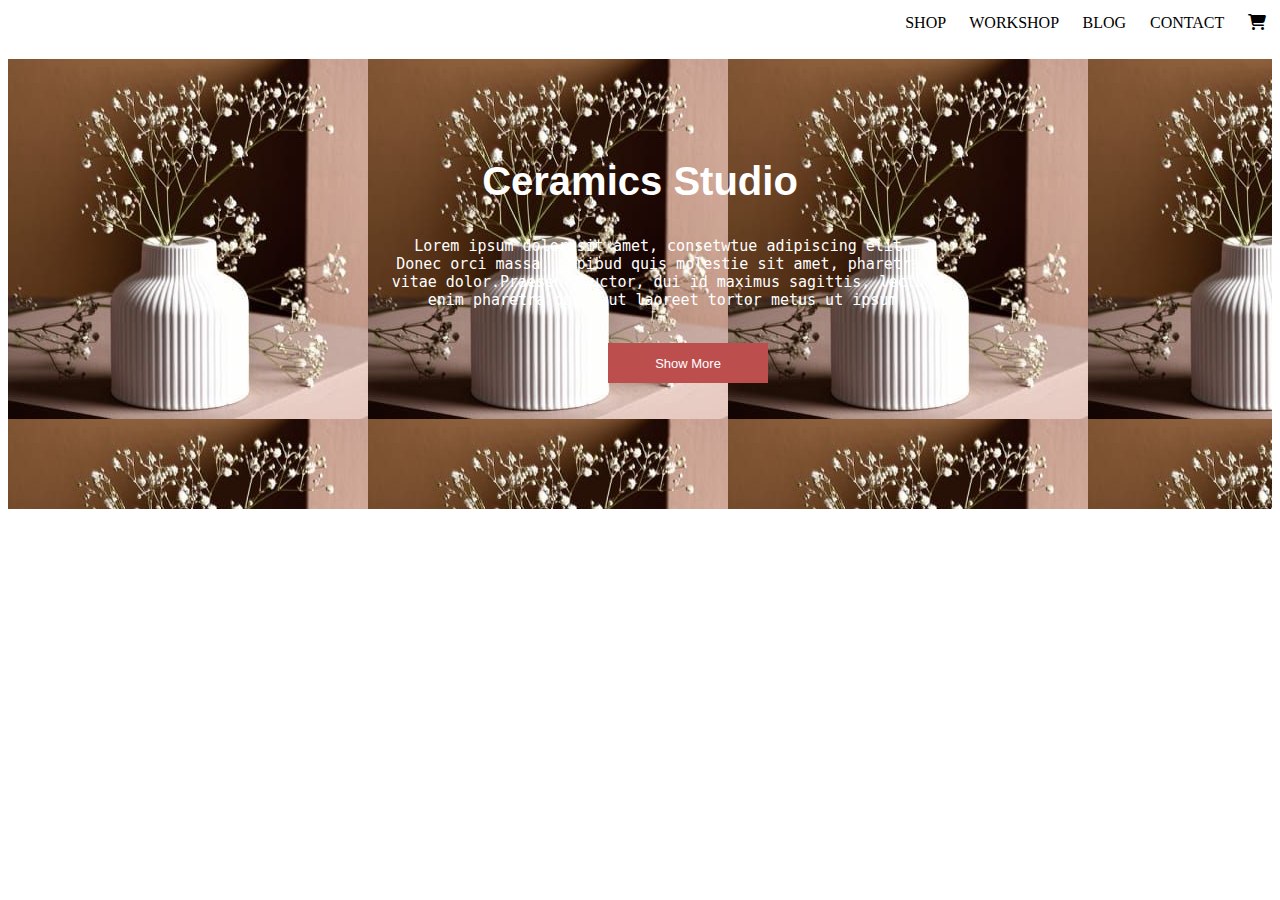
==== index.html @ 819e8f56 "initial commit, created the landing page" ====
<!DOCTYPE html>
<html lang="en">

<head>
    <meta charset="UTF-8">
    <meta name="viewport" content="width=device-width, initial-scale=1.0">
    <title>Document</title>
</head>
<link rel="stylesheet" href="index.css">
<link rel="stylesheet" href="https://cdnjs.cloudflare.com/ajax/libs/font-awesome/6.5.1/css/all.min.css">

<body>
<header>
    <nav >
        <img src="">
       <a>SHOP</a>
       <a>WORKSHOP</a>
       <a>BLOG</a>
       <a>CONTACT</a>
       <i class="fa-solid fa-cart-shopping"></i>
    </nav><br>
</header>
<div class="a">
    
    <h2>Ceramics Studio</h2>
    <p><pre>
     Lorem ipsum dolor sit amet, consetwtue adipiscing elit.
    Donec orci massa, dapibud quis molestie sit amet, pharetra
     vitae dolor.Praesent auctor, dui id maximus sagittis, lectus
      enim pharetra quam, ut laoreet tortor metus ut ipsum.</pre>
    </p>

      <br>
      <button type="button">Show More</button>

</div>
</body>


</html>
---- index.css ----
nav{
    display:block;
    padding:6px;
    background-color:white;
    word-spacing:20px;
    float:right;
}
.a{
    width:100%;
    height:450px;
    /* background-color:black; */
    margin:auto;
    color:white;
    background-image: url("./image/tulip.jpg");
}
h2{
    padding-top:100px;
    padding-bottom:none;
    text-align:center;
    font-size:40px;
    font-family:Arial, Helvetica, sans-serif;
    
}
pre{
    
    font-size:15px;
    text-align:center;
}
button{
    background-color:rgb(188, 78, 78);
    color:white;
    width:160px;
    height:40px;
    font-size:small;
    margin-left:600px;
    border:none;
   
    

    
}
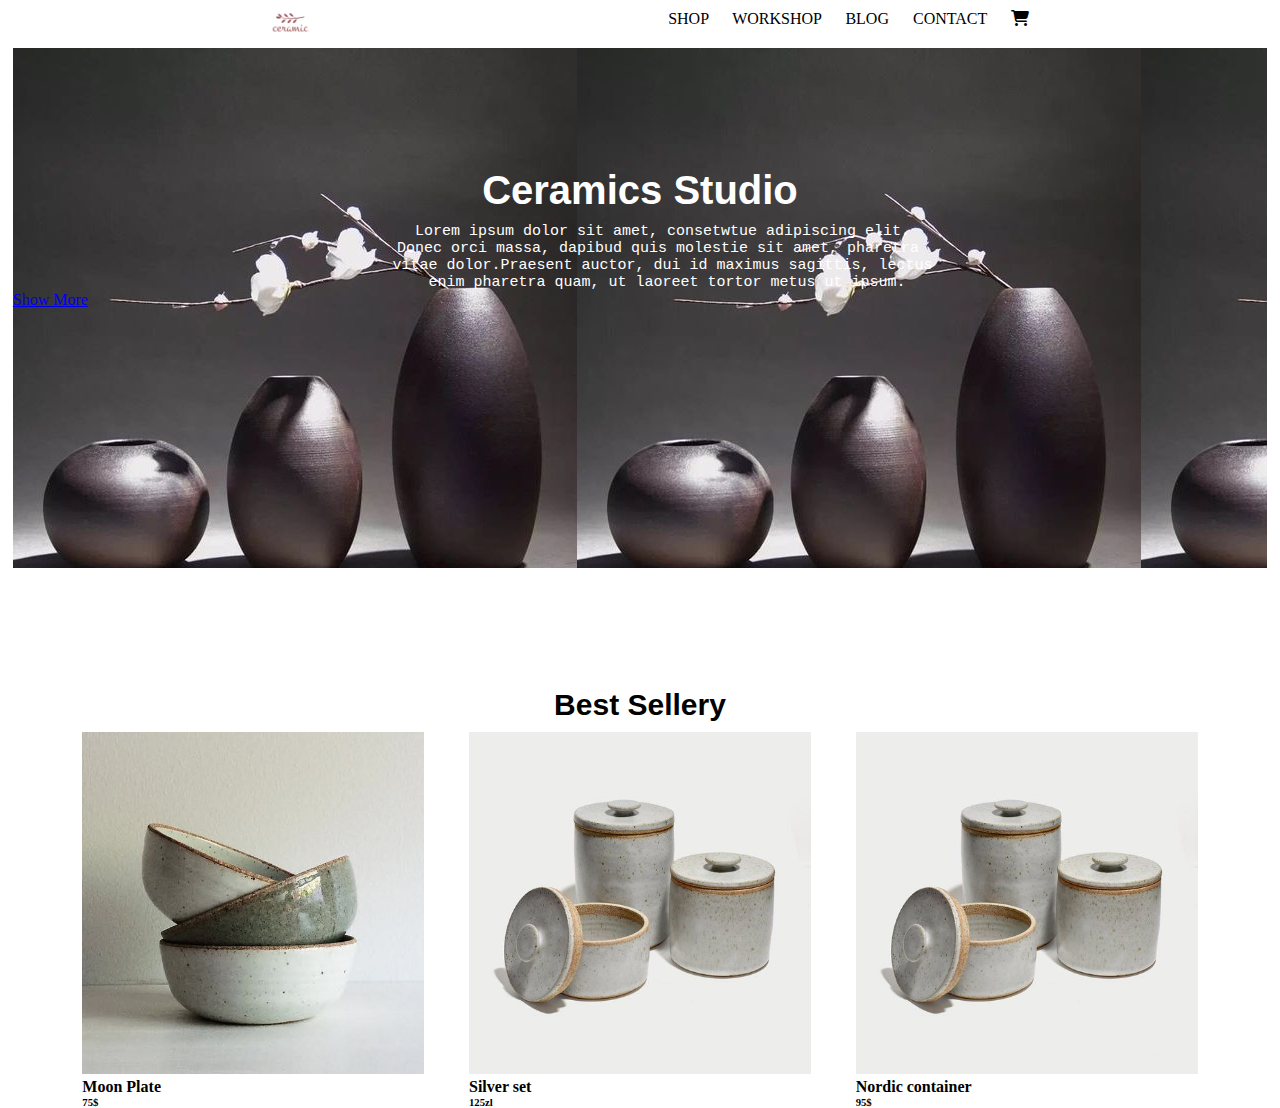
==== commit 36ab6c7f: "image insertion" ====
--- a/index.html
+++ b/index.html
@@ -4,36 +4,65 @@
 <head>
     <meta charset="UTF-8">
     <meta name="viewport" content="width=device-width, initial-scale=1.0">
-    <title>Document</title>
+    <title>Ceramic Studio</title>
 </head>
 <link rel="stylesheet" href="index.css">
 <link rel="stylesheet" href="https://cdnjs.cloudflare.com/ajax/libs/font-awesome/6.5.1/css/all.min.css">
 
 <body>
-<header>
-    <nav >
-        <img src="">
-       <a>SHOP</a>
-       <a>WORKSHOP</a>
-       <a>BLOG</a>
-       <a>CONTACT</a>
-       <i class="fa-solid fa-cart-shopping"></i>
-    </nav><br>
-</header>
-<div class="a">
-    
-    <h2>Ceramics Studio</h2>
-    <p><pre>
+    <header>
+        <nav class="container-inner">
+            <div class="nav-logo">
+                <img class="logo" src="image\logo.png" ;>
+            </div>
+            <div class="nav-menu">
+                <a>SHOP</a>
+                <a>WORKSHOP</a>
+                <a>BLOG</a>
+                <a>CONTACT</a>
+                <i class="fa-solid fa-cart-shopping"></i>
+            </div>
+        </nav>
+    </header>
+    <section>
+        <div class="banner">
+
+            <h2>Ceramics Studio</h2>
+            <p>
+            <pre>
      Lorem ipsum dolor sit amet, consetwtue adipiscing elit.
     Donec orci massa, dapibud quis molestie sit amet, pharetra
      vitae dolor.Praesent auctor, dui id maximus sagittis, lectus
       enim pharetra quam, ut laoreet tortor metus ut ipsum.</pre>
-    </p>
+            </p>
+            <a href="#">Show More</a>
 
-      <br>
-      <button type="button">Show More</button>
+        </div>
+    </section>
+    <section class="container-inner">
+        
+            <h2 class="topic">Best Sellery</h2>
+        
+        <div class="best-sellery-image">
+            <div class="bestsellery-imageContent">
+                <img src="image/ceramicbowl21.jpg" alt="noodlebowl">
+                <h4>Moon Plate</h4>
+                <h6>75$</h6>
+            </div>
+            <div class="bestsellery-imageContent">
+                <img src="image/ceramiccc.jpg" alt="">
+                <h4>Silver set</h4>
+                <h6>125zl</h6>
+            </div>
+            <div class="bestsellery-imageContent">
+                <img src="image/ceramiccc.jpg" alt="">
+                <h4>Nordic container</h4>
+                <h6>95$</h6>
+            </div>
 
-</div>
+        </div>
+    </section>
+
 </body>
 
 
--- a/index.css
+++ b/index.css
@@ -1,41 +1,60 @@
+*{
+    box-sizing: border-box;
+    margin: 0;
+    padding: 0;
+}
+
+.container-inner{
+    max-width: 1140px;
+    margin: auto;
+}
 nav{
-    display:block;
-    padding:6px;
+    display:flex;
+    padding:10px;
     background-color:white;
     word-spacing:20px;
-    float:right;
+    justify-content:space-around;
 }
-.a{
-    width:100%;
-    height:450px;
+.banner{
+    width:98%;
+    height:520px;
+    margin:auto;
     /* background-color:black; */
-    margin:auto;
+    
     color:white;
-    background-image: url("./image/tulip.jpg");
+    background-image: url("./image/darkceramic.jpg");
+    
 }
 h2{
-    padding-top:100px;
-    padding-bottom:none;
+    padding-top:120px;
+    padding-bottom:10px;
     text-align:center;
     font-size:40px;
     font-family:Arial, Helvetica, sans-serif;
-    
+    justify-content:center;
 }
 pre{
     
     font-size:15px;
     text-align:center;
 }
-button{
-    background-color:rgb(188, 78, 78);
-    color:white;
-    width:160px;
-    height:40px;
-    font-size:small;
-    margin-left:600px;
-    border:none;
-   
+.topic{
+    font-size:30px;
     
+}
+.best-sellery-image{
+    display: flex;
+    gap: 20px;
+}
+.best-sellery-image .bestsellery-imageContent{
+    width: 30%;
+    height:50%;
+    margin:auto;
+}
 
-    
+.best-sellery-image .bestsellery-imageContent img{
+    max-width: 100%;
+}
+.best-sellery-image .bestsellery-imageContent h4 {
+    font-family:'Times New Roman', Times, serif;
 }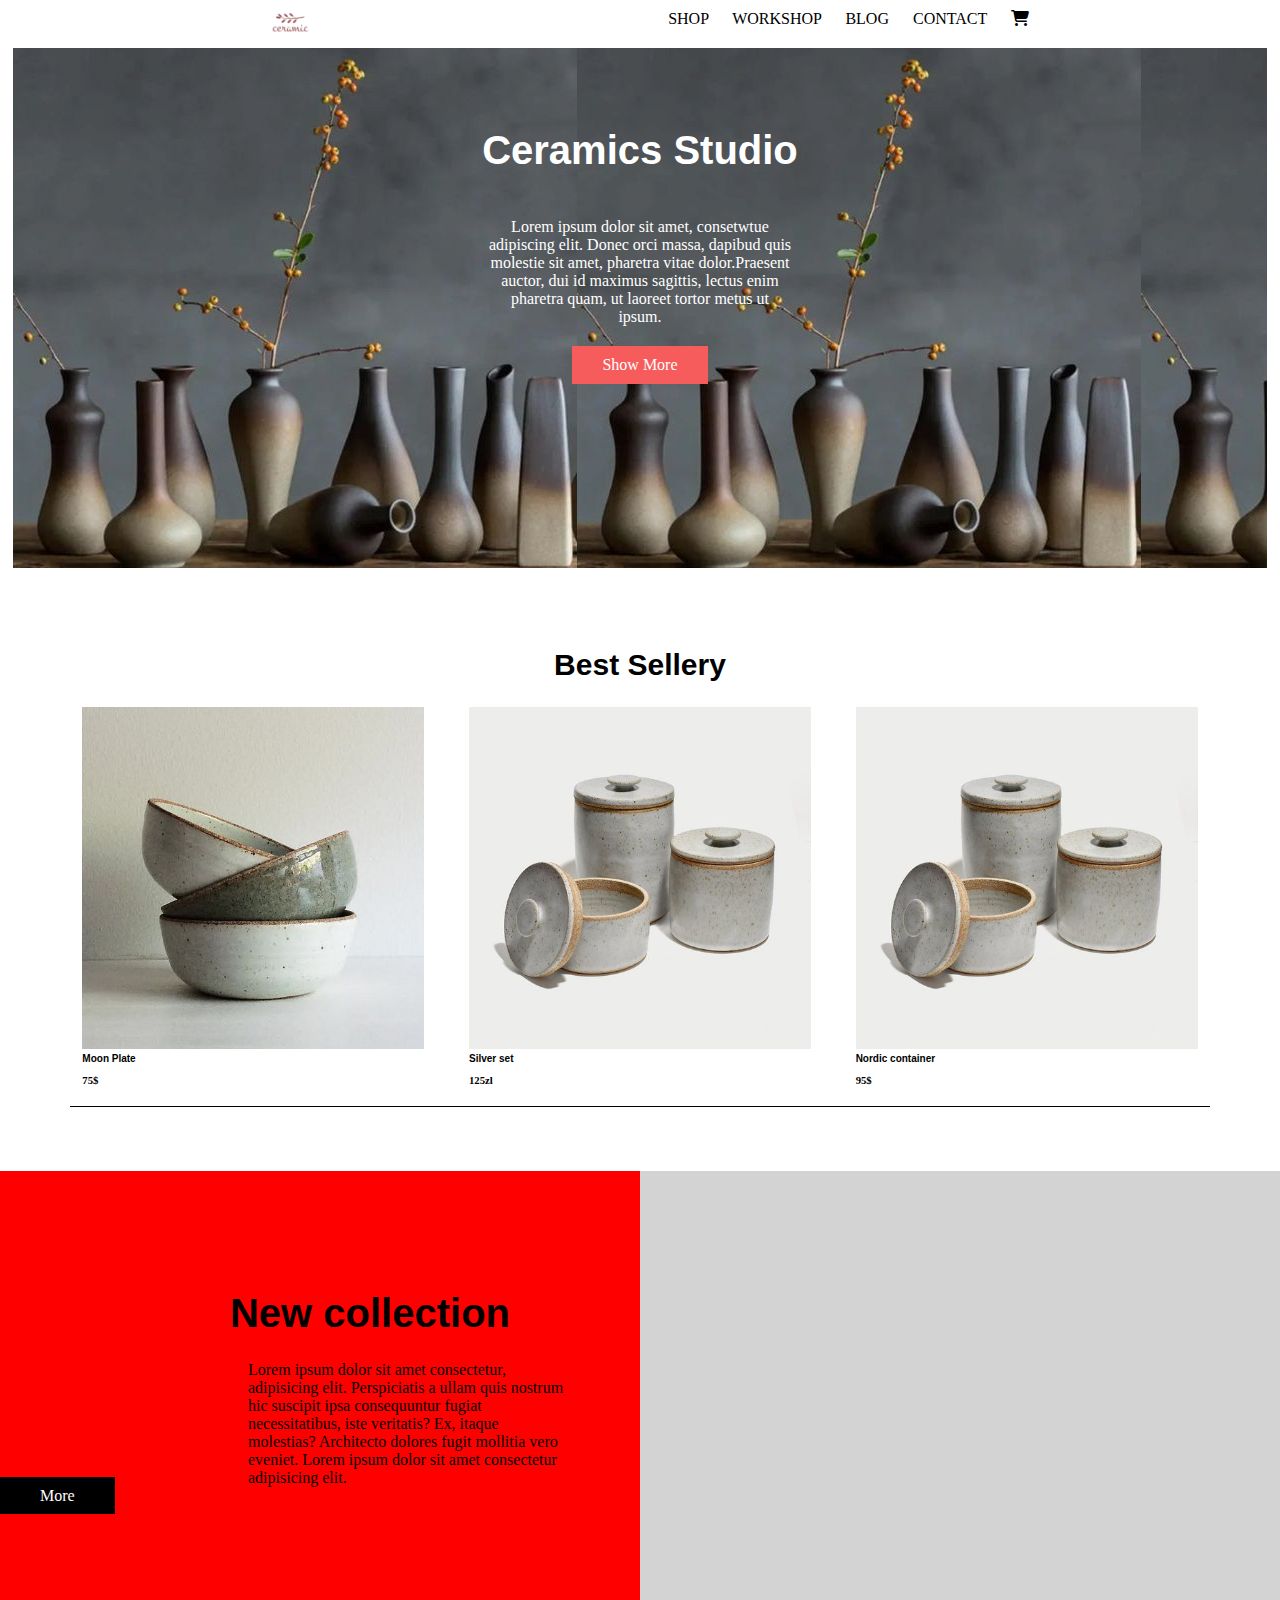
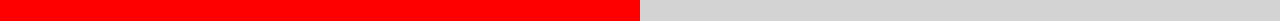
==== commit 2c6d6842: "second page completion and third page initialization" ====
--- a/index.html
+++ b/index.html
@@ -1,69 +1,82 @@
 <!DOCTYPE html>
 <html lang="en">
+  <head>
+    <meta charset="UTF-8" />
+    <meta name="viewport" content="width=device-width, initial-scale=1.0" />
+    <title>Ceramic Studio</title>
+  </head>
+  <link rel="stylesheet" href="index.css" />
+  <link
+    rel="stylesheet"
+    href="https://cdnjs.cloudflare.com/ajax/libs/font-awesome/6.5.1/css/all.min.css"
+  />
 
-<head>
-    <meta charset="UTF-8">
-    <meta name="viewport" content="width=device-width, initial-scale=1.0">
-    <title>Ceramic Studio</title>
-</head>
-<link rel="stylesheet" href="index.css">
-<link rel="stylesheet" href="https://cdnjs.cloudflare.com/ajax/libs/font-awesome/6.5.1/css/all.min.css">
-
-<body>
+  <body>
     <header>
-        <nav class="container-inner">
-            <div class="nav-logo">
-                <img class="logo" src="image\logo.png" ;>
-            </div>
-            <div class="nav-menu">
-                <a>SHOP</a>
-                <a>WORKSHOP</a>
-                <a>BLOG</a>
-                <a>CONTACT</a>
-                <i class="fa-solid fa-cart-shopping"></i>
-            </div>
-        </nav>
+      <nav class="container-inner">
+        <div class="nav-logo">
+          <img class="logo" src="image\logo.png" alt="ceramiclogo" />
+        </div>
+        <div class="nav-menu">
+          <a>SHOP</a>
+          <a>WORKSHOP</a>
+          <a>BLOG</a>
+          <a>CONTACT</a>
+          <i class="fa-solid fa-cart-shopping"></i>
+        </div>
+      </nav>
     </header>
     <section>
-        <div class="banner">
+      <div class="banner">
+        <div class="ceramicstd">
+          <h2>Ceramics Studio</h2>
+          <p class="desc">
+            Lorem ipsum dolor sit amet, consetwtue adipiscing elit. Donec orci
+            massa, dapibud quis molestie sit amet, pharetra vitae dolor.Praesent
+            auctor, dui id maximus sagittis, lectus enim pharetra quam, ut
+            laoreet tortor metus ut ipsum.
+          </p>
+          <a href="#" class="show_button">Show More</a>
+        </div>
+      </div>
+    </section>
+    <section class="container-inner">
+      <h2 class="topic">Best Sellery</h2>
 
-            <h2>Ceramics Studio</h2>
-            <p>
-            <pre>
-     Lorem ipsum dolor sit amet, consetwtue adipiscing elit.
-    Donec orci massa, dapibud quis molestie sit amet, pharetra
-     vitae dolor.Praesent auctor, dui id maximus sagittis, lectus
-      enim pharetra quam, ut laoreet tortor metus ut ipsum.</pre>
+      <div class="best-sellery-image">
+        <div class="bestsellery-imageContent">
+          <img src="image/ceramicbowl21.jpg" alt="noodlebowl" />
+          <h4 class="category">Moon Plate</h4>
+          <h6 class="pricelist">75$</h6>
+        </div>
+        <div class="bestsellery-imageContent">
+          <img src="image/ceramiccc.jpg" alt="" />
+          <h4 class="category">Silver set</h4>
+          <h6 class="pricelist">125zl</h6>
+        </div>
+        <div class="bestsellery-imageContent">
+          <img src="image/ceramiccc.jpg" alt="" />
+          <h4 class="category">Nordic container</h4>
+          <h6 class="pricelist">95$</h6>
+        </div>
+      </div>
+    </section>
+
+    <section class="newCollection">
+        <div class="leftCollection  container-inner">
+            <h2 class="aboutCollection">New collection</h2>
+            <p class="aboutThree">Lorem ipsum dolor sit amet consectetur, adipisicing elit. Perspiciatis a
+                 ullam quis nostrum hic suscipit ipsa consequuntur fugiat necessitatibus, iste veritatis? 
+                 Ex, itaque molestias? Architecto dolores fugit mollitia vero eveniet. Lorem ipsum dolor sit 
+                 amet consectetur adipisicing elit.
+
             </p>
-            <a href="#">Show More</a>
+            <a href="#" class="moreButton">More</a>
+        </div>
+        <div class="rightCollection">
 
         </div>
+
     </section>
-    <section class="container-inner">
-        
-            <h2 class="topic">Best Sellery</h2>
-        
-        <div class="best-sellery-image">
-            <div class="bestsellery-imageContent">
-                <img src="image/ceramicbowl21.jpg" alt="noodlebowl">
-                <h4>Moon Plate</h4>
-                <h6>75$</h6>
-            </div>
-            <div class="bestsellery-imageContent">
-                <img src="image/ceramiccc.jpg" alt="">
-                <h4>Silver set</h4>
-                <h6>125zl</h6>
-            </div>
-            <div class="bestsellery-imageContent">
-                <img src="image/ceramiccc.jpg" alt="">
-                <h4>Nordic container</h4>
-                <h6>95$</h6>
-            </div>
-
-        </div>
-    </section>
-
-</body>
-
-
-</html>+  </body>
+</html>
--- a/index.css
+++ b/index.css
@@ -1,7 +1,8 @@
-*{
+/* all selector */
+*{ 
     box-sizing: border-box;
     margin: 0;
-    padding: 0;
+    padding: 0; 
 }
 
 .container-inner{
@@ -22,12 +23,40 @@
     /* background-color:black; */
     
     color:white;
-    background-image: url("./image/darkceramic.jpg");
+    background-image: url("./image/darkvase.jpg");
     
 }
+.ceramicstd{
+    max-width:38rem;
+    display: flex;
+    flex-direction: column;
+    align-items: center;
+    gap:20px;
+    margin:auto;
+    
+}
+.show_button{
+ background-color: rgb(246, 92, 92);
+ padding:10px 30px;
+ text-decoration:none;
+ color:white;
+}
+.desc{
+    text-align: center;
+    margin:auto;
+    width:50%;
+
+}
+.show{
+    background-color: #f44336;
+    color: white;
+    margin:auto;
+    
+ }
+
 h2{
-    padding-top:120px;
-    padding-bottom:10px;
+    padding-top:80px;
+    padding-bottom:25px;
     text-align:center;
     font-size:40px;
     font-family:Arial, Helvetica, sans-serif;
@@ -51,10 +80,51 @@
     height:50%;
     margin:auto;
 }
+.category{
+    font-family:'Franklin Gothic Medium', 'Arial Narrow', Arial, sans-serif;
+    font-size:10px;
+    
+}
 
+.pricelist{
+     margin-top:10px;
+
+}
+.best-sellery-image{
+    border-bottom:1px solid;
+    padding-bottom:20px;
+}
 .best-sellery-image .bestsellery-imageContent img{
     max-width: 100%;
 }
-.best-sellery-image .bestsellery-imageContent h4 {
-    font-family:'Times New Roman', Times, serif;
-}+.newCollection{
+    max-width:100%;
+    margin-top:4em;
+    background-color:lightgray;
+    height:450px;
+    
+
+}
+.aboutCollection{
+    padding-top:3em;
+    padding-left:2.5em;
+}
+.aboutThree{
+    margin-left:15.5em;
+    width:50%;
+}
+.leftCollection{
+    
+    max-width:50%;
+    height:450px;
+    float:left;
+    background-color:red;
+}
+.moreButton{
+    padding:10px 40px;
+    background-color:black;
+    text-decoration:none;
+    color:white;
+    margin-top:50px;
+
+}
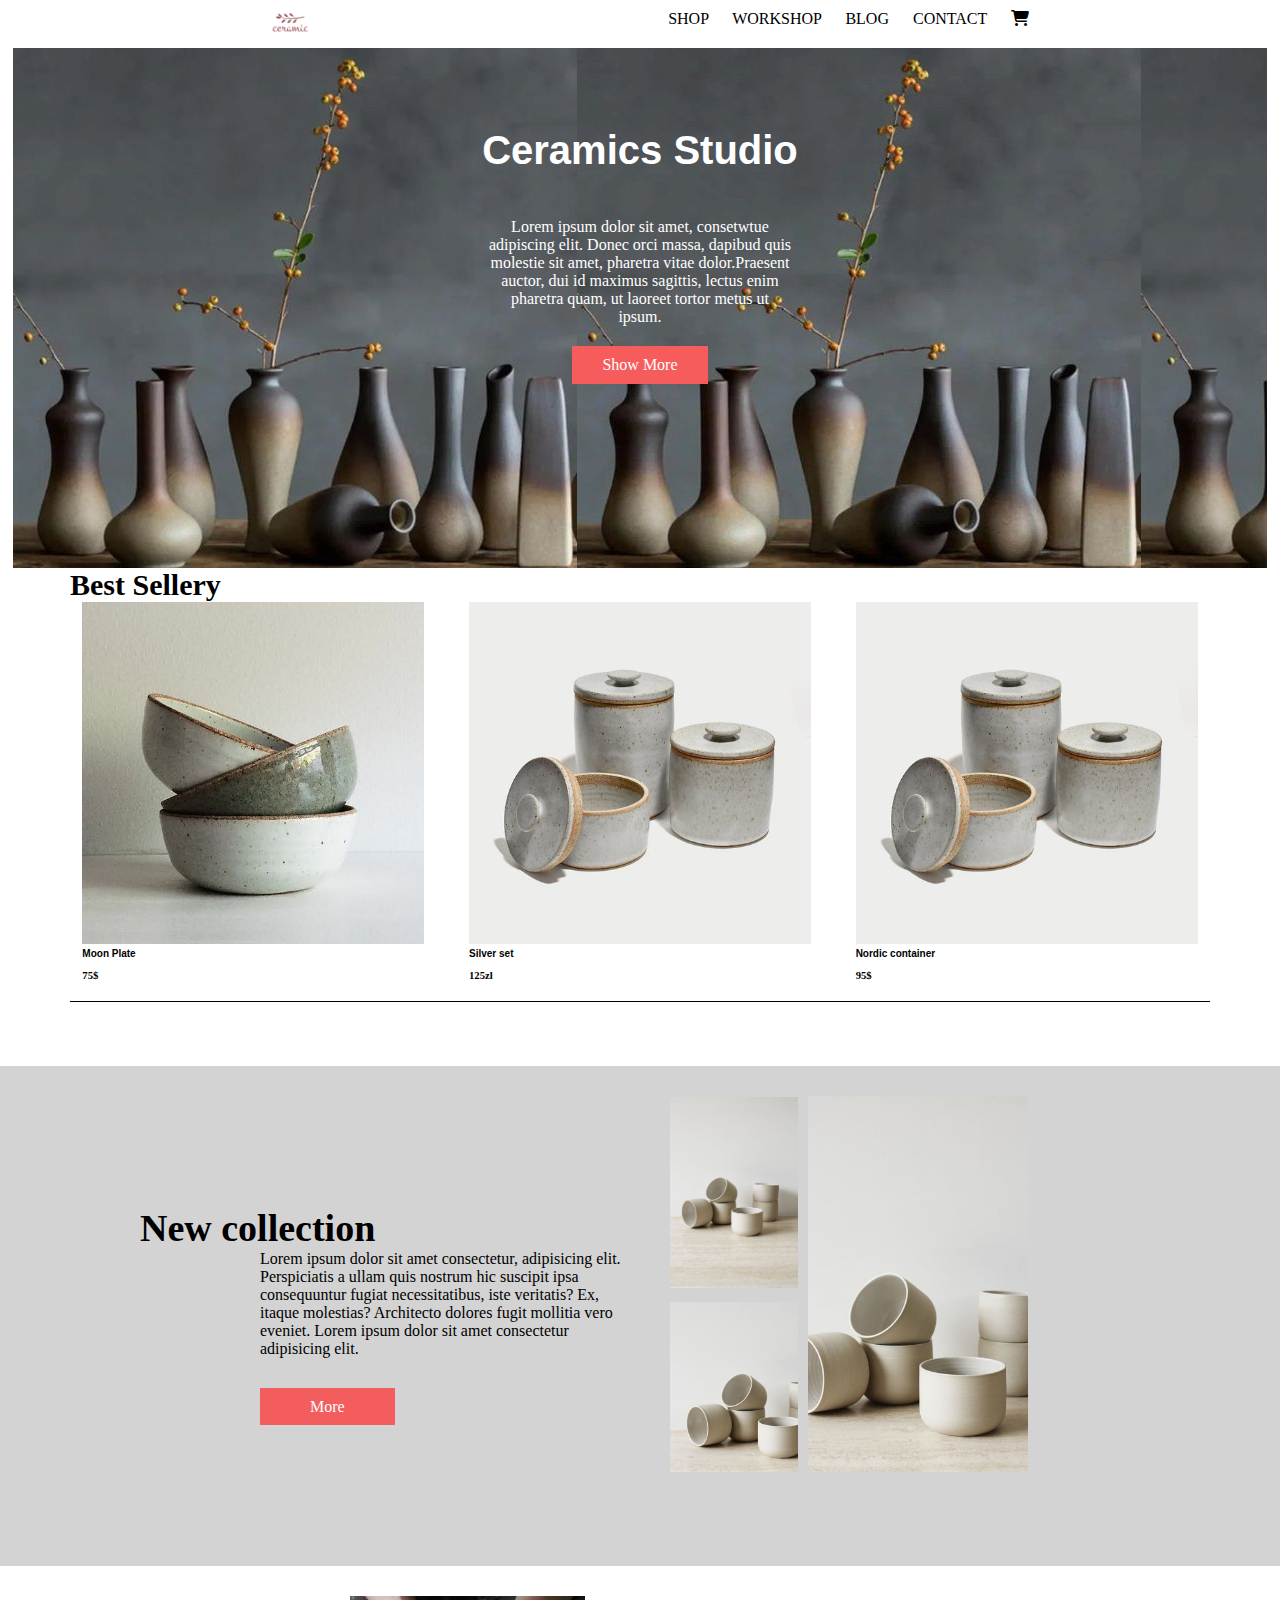
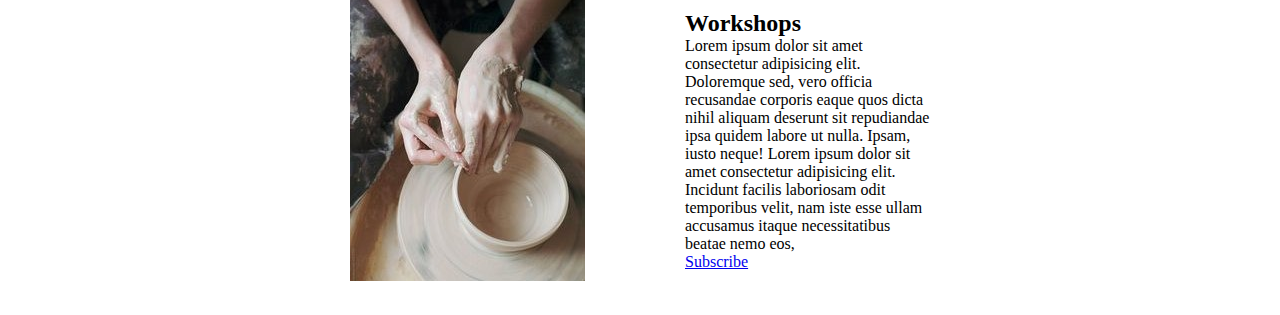
==== commit c6b3db21: "image insertion and content" ====
--- a/index.html
+++ b/index.html
@@ -29,7 +29,7 @@
     <section>
       <div class="banner">
         <div class="ceramicstd">
-          <h2>Ceramics Studio</h2>
+          <h2 class="topheading">Ceramics Studio</h2>
           <p class="desc">
             Lorem ipsum dolor sit amet, consetwtue adipiscing elit. Donec orci
             massa, dapibud quis molestie sit amet, pharetra vitae dolor.Praesent
@@ -63,20 +63,47 @@
     </section>
 
     <section class="newCollection">
-        <div class="leftCollection  container-inner">
-            <h2 class="aboutCollection">New collection</h2>
-            <p class="aboutThree">Lorem ipsum dolor sit amet consectetur, adipisicing elit. Perspiciatis a
-                 ullam quis nostrum hic suscipit ipsa consequuntur fugiat necessitatibus, iste veritatis? 
-                 Ex, itaque molestias? Architecto dolores fugit mollitia vero eveniet. Lorem ipsum dolor sit 
-                 amet consectetur adipisicing elit.
+      <div class="leftCollection container-inner">
+        <div class="newCOllection-content">
+          <h2 class="aboutCollection">New collection</h2>
+          <p class="aboutThree">
+            Lorem ipsum dolor sit amet consectetur, adipisicing elit.
+            Perspiciatis a ullam quis nostrum hic suscipit ipsa consequuntur
+            fugiat necessitatibus, iste veritatis? Ex, itaque molestias?
+            Architecto dolores fugit mollitia vero eveniet. Lorem ipsum dolor
+            sit amet consectetur adipisicing elit.
+          </p>
+          <a href="#" class="moreButton">More</a>
+        </div>
+      </div>
+      <div class="rightside container-inner">
+        <div class="leftimage">
+          <div class="imageone">
+            <img src="image\cupceramic.jpg" alt="fullimage" />
+          </div>
+          <div class="imagetwo">
+            <img src="image\lowerimage.jpg" alt="cropimage" />
+          </div>
+        </div>
+        <div class="imagethree">
+          <img src="image\singleimage.jpg" alt="sideimage" />
+        </div>
+      </div>
+    </section>
+    <!-- fourth page -->
+    <section class="workshops ">
+      <div class="handpottery">
+        <img  class="pottery" src="image\pottery.jpg" alt="handpottery" />
+      </div>
+      <div class="aboutworkshops">
+        <h2 class="workshopdesc">Workshops</h2>
+        <p class="workshopdetails">
+          Lorem ipsum dolor sit amet consectetur adipisicing elit. Doloremque sed, vero officia recusandae corporis eaque quos dicta nihil aliquam deserunt sit repudiandae ipsa quidem labore ut nulla. Ipsam, iusto neque!
+          Lorem ipsum dolor sit amet consectetur adipisicing elit. Incidunt facilis laboriosam odit temporibus velit, nam iste esse ullam accusamus itaque necessitatibus beatae nemo eos,
+        </p>
+        <a href="#" class="Subscribebutton">Subscribe</a>
 
-            </p>
-            <a href="#" class="moreButton">More</a>
-        </div>
-        <div class="rightCollection">
-
-        </div>
-
+      </div>
     </section>
   </body>
 </html>
--- a/index.css
+++ b/index.css
@@ -54,7 +54,7 @@
     
  }
 
-h2{
+.topheading{
     padding-top:80px;
     padding-bottom:25px;
     text-align:center;
@@ -62,6 +62,7 @@
     font-family:Arial, Helvetica, sans-serif;
     justify-content:center;
 }
+
 pre{
     
     font-size:15px;
@@ -101,30 +102,90 @@
     max-width:100%;
     margin-top:4em;
     background-color:lightgray;
-    height:450px;
+    height:500px;
     
 
 }
-.aboutCollection{
-    padding-top:3em;
-    padding-left:2.5em;
+.newCOllection-content h2{
+    padding-top:140px;
+    padding-left:70px;
+    font-size:38px;
 }
+.newCOllection-content{
+    float: left;
+    width: 50%;
+}
+
+/* .newCOllection-image img{
+    max-height: 400px;
+    max-width: 400px;
+    width: 100%;
+    object-fit: cover;
+} */
 .aboutThree{
-    margin-left:15.5em;
-    width:50%;
+    padding-left:190px;
+    padding-bottom:40px;
 }
-.leftCollection{
-    
-    max-width:50%;
-    height:450px;
-    float:left;
-    background-color:red;
-}
+
 .moreButton{
-    padding:10px 40px;
-    background-color:black;
+    padding:10px 50px;
+    background-color:rgb(243, 93, 93);
     text-decoration:none;
     color:white;
-    margin-top:50px;
+    margin-left:190px;
+}
+.rightside{
+    display:flex;
+    align-items: center;
+    width:50%;
+    gap:10px;
+    padding:30px;
+}
+.leftimage{
+    width: 22%;
+    display: flex;
+    flex-direction: column;
+    gap:10px;
+    /* width:100%;
+    height:100%; */
+}
+.rightside img{
+    width:100%;
+}
+.imagethree{
+    width:38%;
+}
+/* .leftimage{
+    width:10px;
+    height:35px;
+    display:flex;
+    padding:0%;
+}
+.imageone{
+    width:50px;
+    height:50px;
+}
+.imagetwo{
+ width:10px;
+ height:50px;
+ 
+}
+.imagethree{
+width:10px;
+height:10px;
+display:flex;
+} */
 
+/* 4th page */
+.workshops{
+    display: flex;
+    width: 50%;
+    margin: auto;
+    gap: 100px;
+    align-items: center;
+    padding:30px;
 }
+.Subscribebutton{
+    width:40px;
+    height:50px;
+}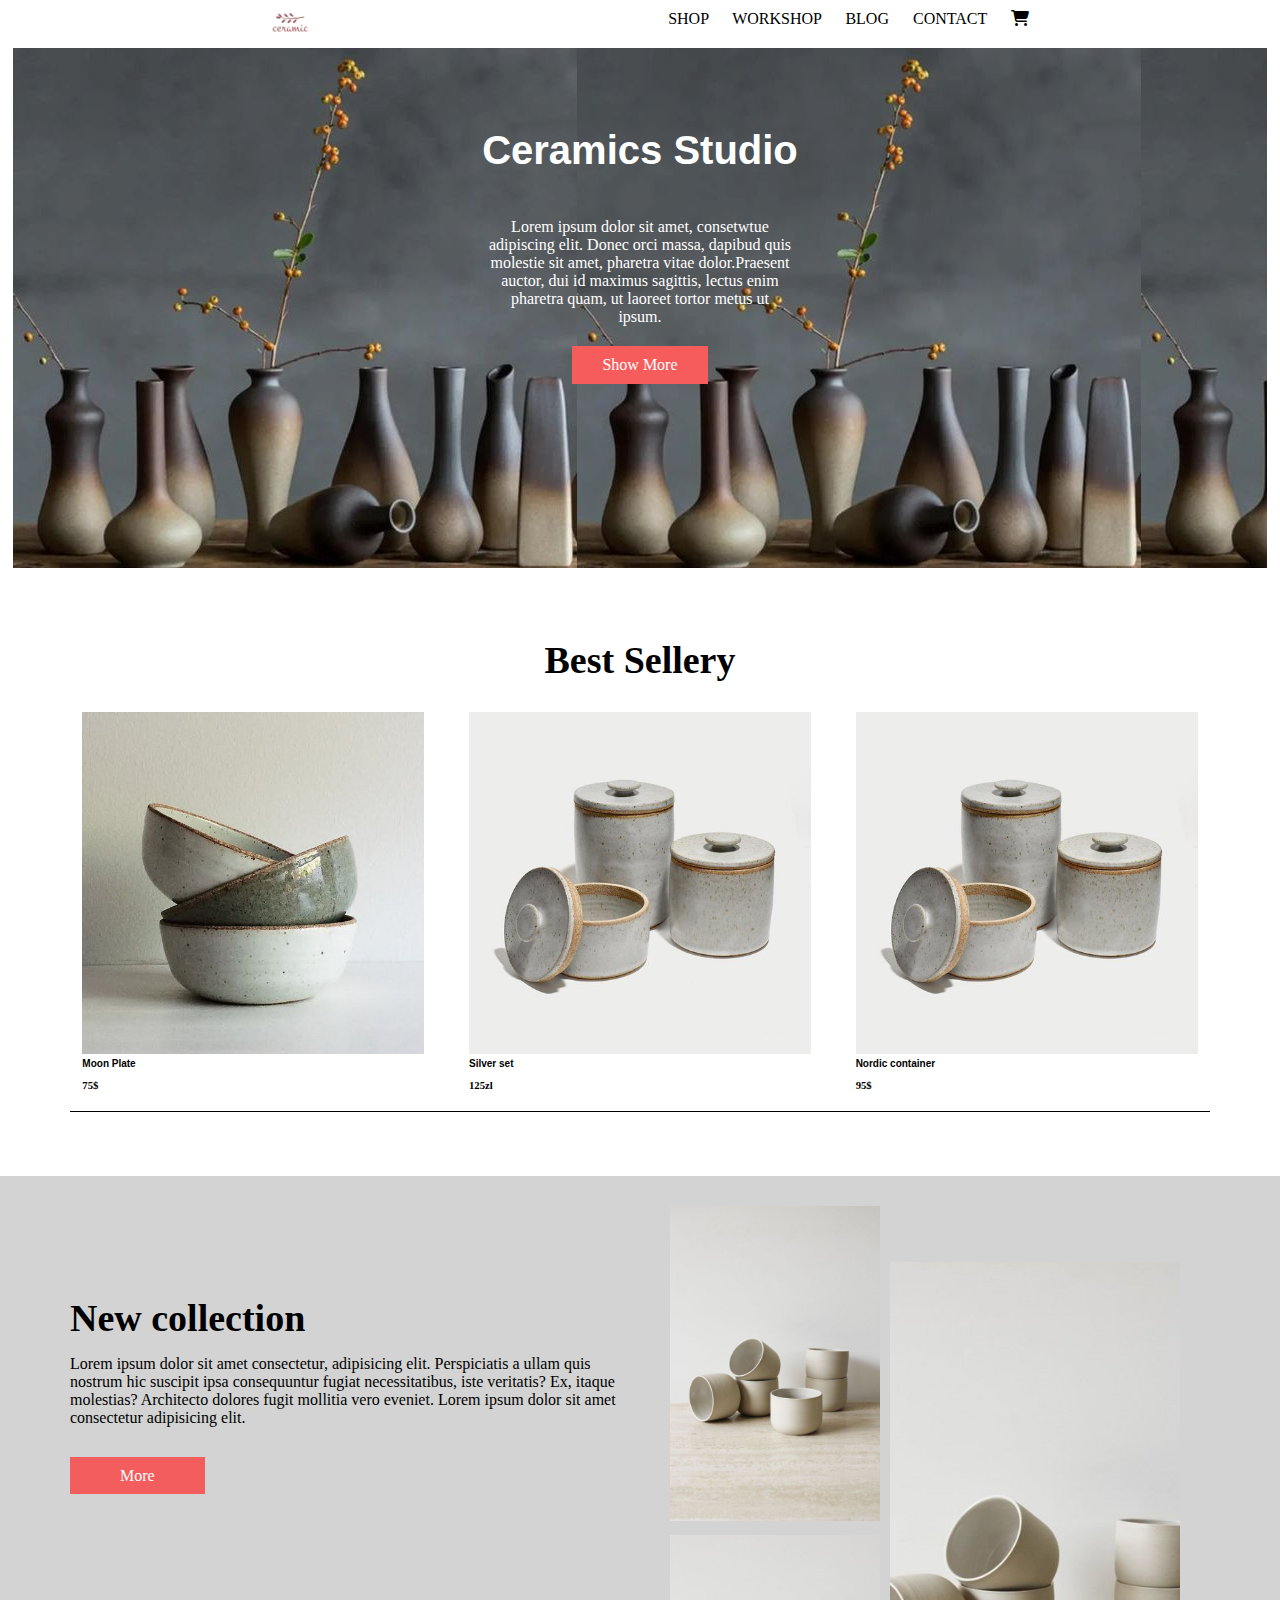
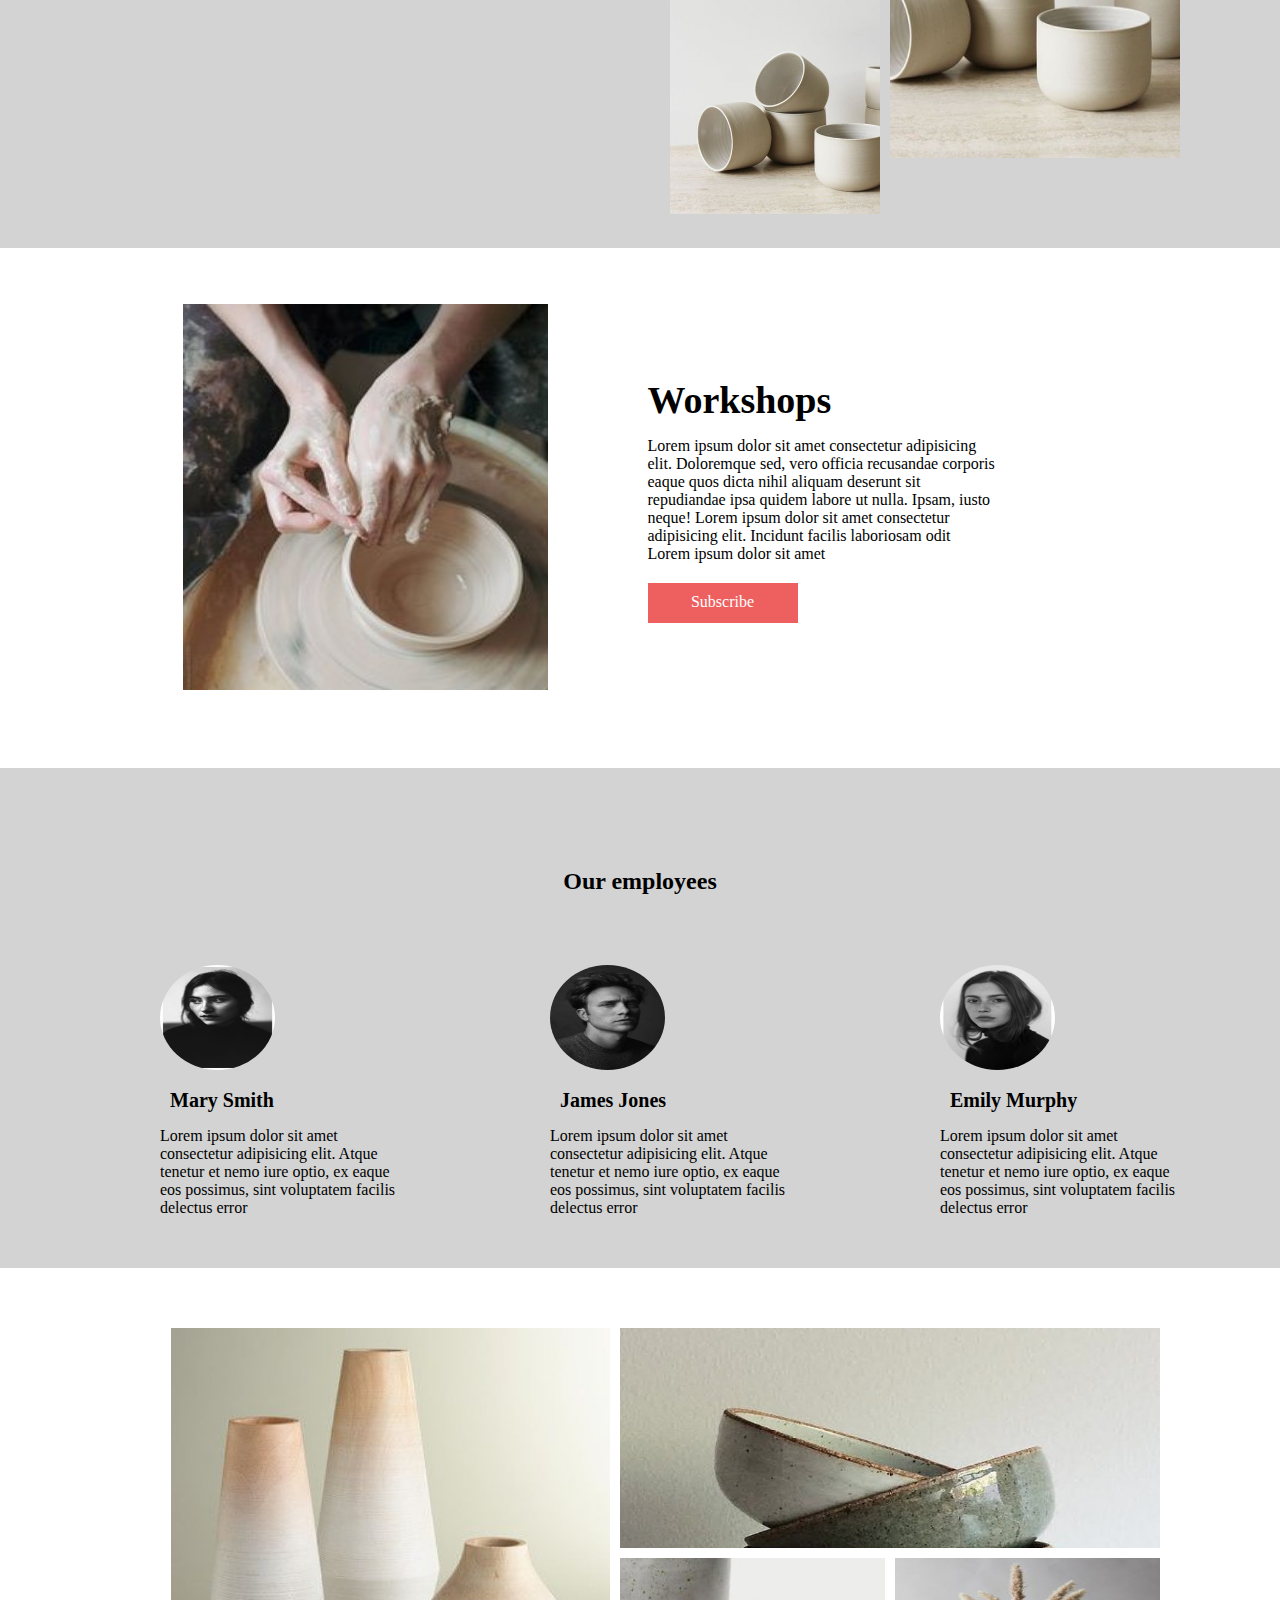
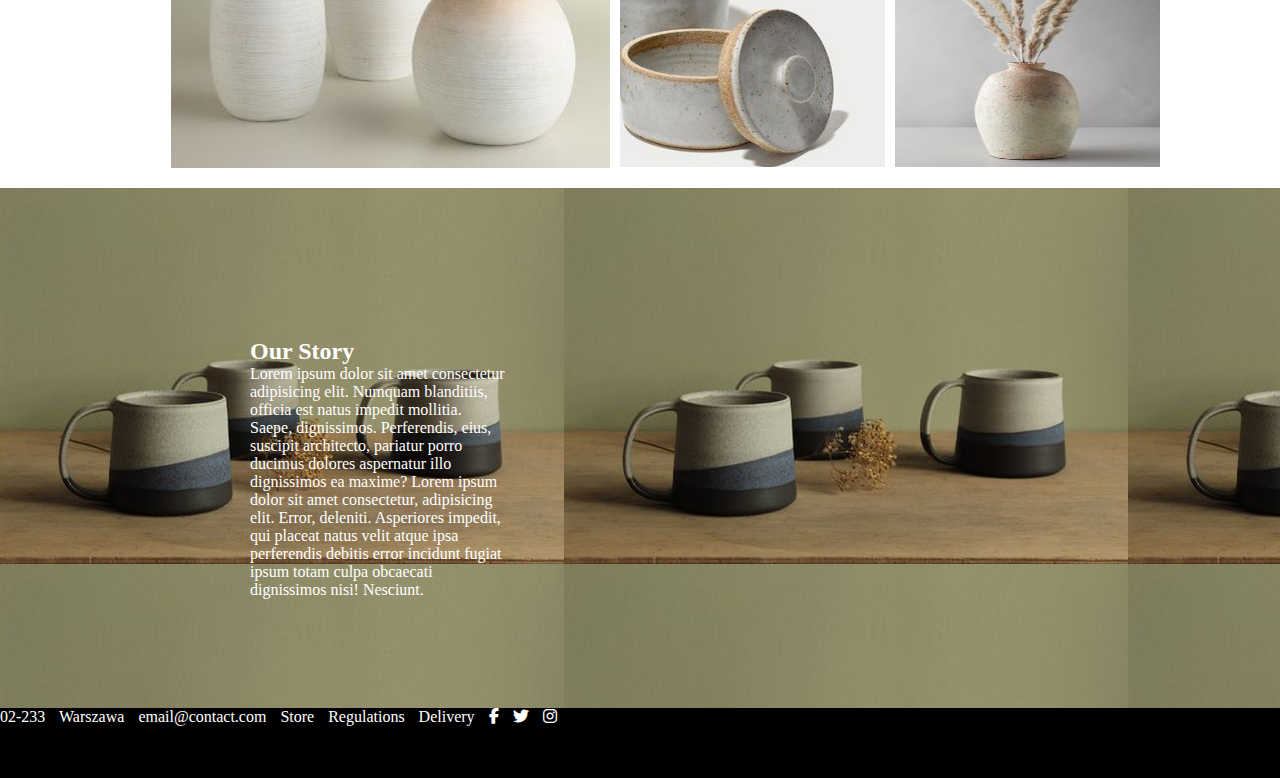
==== commit 2878cc1b: "image insertion and content" ====
--- a/index.html
+++ b/index.html
@@ -62,7 +62,7 @@
       </div>
     </section>
 
-    <section class="newCollection">
+    <!-- <section class="newCollection">
       <div class="leftCollection container-inner">
         <div class="newCOllection-content">
           <h2 class="aboutCollection">New collection</h2>
@@ -89,21 +89,158 @@
           <img src="image\singleimage.jpg" alt="sideimage" />
         </div>
       </div>
-    </section>
+    </section> -->
+
+    <section class="newCollection">
+      <div class="container-inner">
+        <div class="leftCollection">
+          <div class="newCOllection-content">
+            <h2 class="aboutCollection">New collection</h2>
+            <p class="aboutThree">
+              Lorem ipsum dolor sit amet consectetur, adipisicing elit.
+              Perspiciatis a ullam quis nostrum hic suscipit ipsa consequuntur
+              fugiat necessitatibus, iste veritatis? Ex, itaque molestias?
+              Architecto dolores fugit mollitia vero eveniet. Lorem ipsum dolor
+              sit amet consectetur adipisicing elit.
+            </p>
+            <a href="#" class="moreButton">More</a>
+          </div>
+        </div>
+        <div class="rightside">
+          <div class="leftimage">
+            <div class="imageone">
+              <img src="image\cupceramic.jpg" alt="fullimage" />
+            </div>
+            <div class="imagetwo">
+              <img src="image\lowerimage.jpg" alt="cropimage" />
+            </div>
+          </div>
+          <div class="imagethree">
+            <img src="image\singleimage.jpg" alt="sideimage" />
+          </div>
+        </div>
+      </div>
+    </section>
+
     <!-- fourth page -->
-    <section class="workshops ">
+    <section class="workshops">
       <div class="handpottery">
-        <img  class="pottery" src="image\pottery.jpg" alt="handpottery" />
+        <img class="pottery" src="image\pottery.jpg" alt="handpottery" />
       </div>
       <div class="aboutworkshops">
         <h2 class="workshopdesc">Workshops</h2>
         <p class="workshopdetails">
-          Lorem ipsum dolor sit amet consectetur adipisicing elit. Doloremque sed, vero officia recusandae corporis eaque quos dicta nihil aliquam deserunt sit repudiandae ipsa quidem labore ut nulla. Ipsam, iusto neque!
-          Lorem ipsum dolor sit amet consectetur adipisicing elit. Incidunt facilis laboriosam odit temporibus velit, nam iste esse ullam accusamus itaque necessitatibus beatae nemo eos,
+          Lorem ipsum dolor sit amet consectetur adipisicing elit. Doloremque
+          sed, vero officia recusandae corporis eaque quos dicta nihil aliquam
+          deserunt sit repudiandae ipsa quidem labore ut nulla. Ipsam, iusto
+          neque! Lorem ipsum dolor sit amet consectetur adipisicing elit.
+          Incidunt facilis laboriosam odit Lorem ipsum dolor sit amet
         </p>
-        <a href="#" class="Subscribebutton">Subscribe</a>
-
-      </div>
-    </section>
+        <a href="#" class="subscribebutton">Subscribe</a>
+      </div>
+    </section>
+    <!-- page-5 -->
+    <section class="employeesection">
+      <div class="employeepage container-inner">
+        <div class="maintopic">
+          <h2 class="employees">Our employees</h2>
+        </div>
+        <div class="employeedetails">
+          <div class="allemployee">
+            <img
+              class="employeeprofile"
+              src="image\employee1.jpg"
+              alt="mary smith"
+            />
+            <h4 class="nameofemployee">Mary Smith</h4>
+            <p class="aboutemployee">
+              Lorem ipsum dolor sit amet consectetur adipisicing elit. Atque
+              tenetur et nemo iure optio, ex eaque eos possimus, sint voluptatem
+              facilis delectus error
+            </p>
+          </div>
+          <div class="allemployee">
+            <img
+              class="employeeprofile"
+              src="image\employee2.jpg"
+              alt="James Jones"
+            />
+            <h4 class="nameofemployee">James Jones</h4>
+            <p class="aboutemployee">
+              Lorem ipsum dolor sit amet consectetur adipisicing elit. Atque
+              tenetur et nemo iure optio, ex eaque eos possimus, sint voluptatem
+              facilis delectus error
+            </p>
+          </div>
+          <div class="allemployee">
+            <img
+              class="employeeprofile"
+              src="image\employee3.jpg"
+              alt="Emily Murphy"
+            />
+            <h4 class="nameofemployee">Emily Murphy</h4>
+            <p class="aboutemployee">
+              Lorem ipsum dolor sit amet consectetur adipisicing elit. Atque
+              tenetur et nemo iure optio, ex eaque eos possimus, sint voluptatem
+              facilis delectus error
+            </p>
+          </div>
+        </div>
+      </div>
+    </section>
+    <!-- page6 -->
+
+    <section class="imageonly container-inner">
+      <div class="imageline">
+        <div class="flowervase">
+          <img class="vase" src="image\threevase.jpg" alt="flowervase" />
+        </div>
+        <div class="imagesinthree">
+          <div class="bowlimage">
+            <img class="noodlebowl" src="image\bowlhalf.jpg" alt="noodlebowl" />
+          </div>
+          <div class="twoimage">
+            <img class="leftimage" src="image\halfimage.jpg" alt="halfimage" />
+            <img
+              class="rightimage"
+              src="image\ceramicflowervase.jpg"
+              alt="ceramicflowervase"
+            />
+          </div>
+        </div>
+      </div>
+    </section>
+    <!-- finalpage -->
+    <section class="finalpage container-inner">
+      <div class="ourstory">
+        <h2 class="lastpage">Our Story</h2>
+        <p class="aboutstory">
+          Lorem ipsum dolor sit amet consectetur adipisicing elit. Numquam
+          blanditiis, officia est natus impedit mollitia. Saepe, dignissimos.
+          Perferendis, eius, suscipit architecto, pariatur porro ducimus dolores
+          aspernatur illo dignissimos ea maxime? Lorem ipsum dolor sit amet
+          consectetur, adipisicing elit. Error, deleniti. Asperiores impedit,
+          qui placeat natus velit atque ipsa perferendis debitis error incidunt
+          fugiat ipsum totam culpa obcaecati dignissimos nisi! Nesciunt.
+        </p>
+      </div>
+    </section>
+    <footer>
+      <div class="contactinfo">
+        <div class="upperinfo">
+         
+          <a>02-233 Warszawa</a>
+          <a>email@contact.com</a>
+          <a>Store Regulations</a>
+          <a>Delivery</a>
+          <link href="https://fontawesome.com/icons/facebook-f?f=brands&s=solid"/>
+         <link href="https://fontawesome.com/icons/twitter?f=brands&s=solid"/>
+         <link href="https://fontawesome.com/icons/instagram?f=brands&s=solid"/>
+          <i class="fa-brands fa-facebook-f"></i>
+          <i class="fa-brands fa-twitter"></i>
+          <i class="fa-brands fa-instagram"></i>
+        </div>
+      </div>
+    </footer>
   </body>
 </html>
--- a/index.css
+++ b/index.css
@@ -70,6 +70,10 @@
 }
 .topic{
     font-size:30px;
+    padding-top:70px;
+    padding-bottom:30px;
+    text-align:center;
+    font-size:38px;
     
 }
 .best-sellery-image{
@@ -102,13 +106,10 @@
     max-width:100%;
     margin-top:4em;
     background-color:lightgray;
-    height:500px;
-    
-
 }
 .newCOllection-content h2{
-    padding-top:140px;
-    padding-left:70px;
+    padding-top:120px;
+    padding-bottom:15px;
     font-size:38px;
 }
 .newCOllection-content{
@@ -123,7 +124,6 @@
     object-fit: cover;
 } */
 .aboutThree{
-    padding-left:190px;
     padding-bottom:40px;
 }
 
@@ -132,7 +132,6 @@
     background-color:rgb(243, 93, 93);
     text-decoration:none;
     color:white;
-    margin-left:190px;
 }
 .rightside{
     display:flex;
@@ -142,7 +141,6 @@
     padding:30px;
 }
 .leftimage{
-    width: 22%;
     display: flex;
     flex-direction: column;
     gap:10px;
@@ -151,9 +149,6 @@
 }
 .rightside img{
     width:100%;
-}
-.imagethree{
-    width:38%;
 }
 /* .leftimage{
     width:10px;
@@ -177,7 +172,7 @@
 } */
 
 /* 4th page */
-.workshops{
+/* .workshops{
     display: flex;
     width: 50%;
     margin: auto;
@@ -185,7 +180,185 @@
     align-items: center;
     padding:30px;
 }
-.Subscribebutton{
+.pottery{
+    margin-right:10px;
+}
+.workshopdesc{
+    padding-top:55px;
+    padding-bottom:10px;
+}
+.subscribebutton{
     width:40px;
     height:50px;
+    text-decoration:none;
+    color:white;
+} */
+.workshops{
+    /* padding-top:10px; */
+    display:flex;
+    max-width: 1140px;
+    margin:auto;
+    height:520px;
+}
+.handpottery{
+    width:50%;
+    /* background-color:lavender; */
+
+}
+.pottery{
+width:85%;
+height:85%;
+padding-top:10%;
+padding-left:20%;
+margin-right:50%;
+}
+.aboutworkshops{
+    display:flex;
+    flex-direction: column;
+    width:50%;
+    margin-left: 15px;
+    /* background-color:pink; */
+}
+.workshopdesc{
+    font-size:38px;
+    padding-top:130px;
+    padding-bottom:15px;
+    text-align:left;
+
+}
+.workshopdetails{
+    /* padding-left:125px; */
+    justify-content:center;
+    padding-right:215px;
+    padding-bottom:20px;
+
+}
+.subscribebutton{
+   width:150px;
+   height:40px;
+   padding: 10px 40px ;
+   text-decoration:none;
+   text-align:center;
+    color:white;
+    background-color: rgb(238, 96, 96);
+}
+.employeesection{
+    max-width:100%;
+    height:500px;
+    background-color: lightgrey;
+}
+.employees{
+    text-align:center;
+    padding-top:100px;
+    padding-bottom:70px;
+}
+.employeedetails{
+    display:flex;
+    justify-content:center;
+    flex-wrap: nowrap;
+    gap:110px;
+    padding-left:250px;
+    padding-right:150px;
+}
+.employeeprofile{
+    width:115px;
+    height:105px;
+    border-radius:50%; 
+}
+.nameofemployee{
+    padding-top:15px;
+    padding-bottom:15px;
+    padding-left:10px;
+    font-size:20px;
+}
+.aboutemployee{
+   
+    padding-right:30px;
+    width:280px;
+    
+    
+}
+/* page6 css */
+
+.imageonly{
+    width:100%;
+    height:520px;
+    padding-right:50px;
+    padding-bottom:10px;
+   
+}
+.imageline{
+    display:flex;
+    gap:10px;
+    height:500px;
+    padding-top:60px;
+    /* background-color: lavender; */
+    
+
+}
+.flowervase{
+    width:50%;
+   justify-content: right;
+   /* background-color: pink; */
+}
+.vase{
+    float:right;   
+    height:100%;
+}
+.imagesinthree{
+    display:flex;
+    flex-direction:column;
+    gap:10px;
+    width:50%;
+    /* background-color:grey; */
+}
+.bowlimage{
+   height:50%;
+}
+.noodlebowl{
+    height:100%;
+    width:100%;
+}
+.twoimage{
+    display:flex;
+    gap:10px;
+    height:50%;
+}
+.leftimage{
+    height:95%;
+    width:50%;
+
+}
+.rightimage{
+  height:95%;
+  width:50%;
+}
+/* finalpage */
+.finalpage{
+    max-width:100%;
+    height:520px;
+    background-image: url("./image/lastimage.jpg");
+    
+}
+.ourstory{
+    color:white;
+    padding-top:150px;
+    padding-left:250px;
+
+}
+.lastpage{
+    font-family:'Times New Roman', Times, serif;
+}
+.aboutstory{
+    padding-right:75%;
+}
+.contactinfo{
+    max-width:100%;
+    height:70px;
+    background-color: black;
+    color:white;
+    display:flex;
+}
+.upperinfo{
+    word-spacing:10px;
 }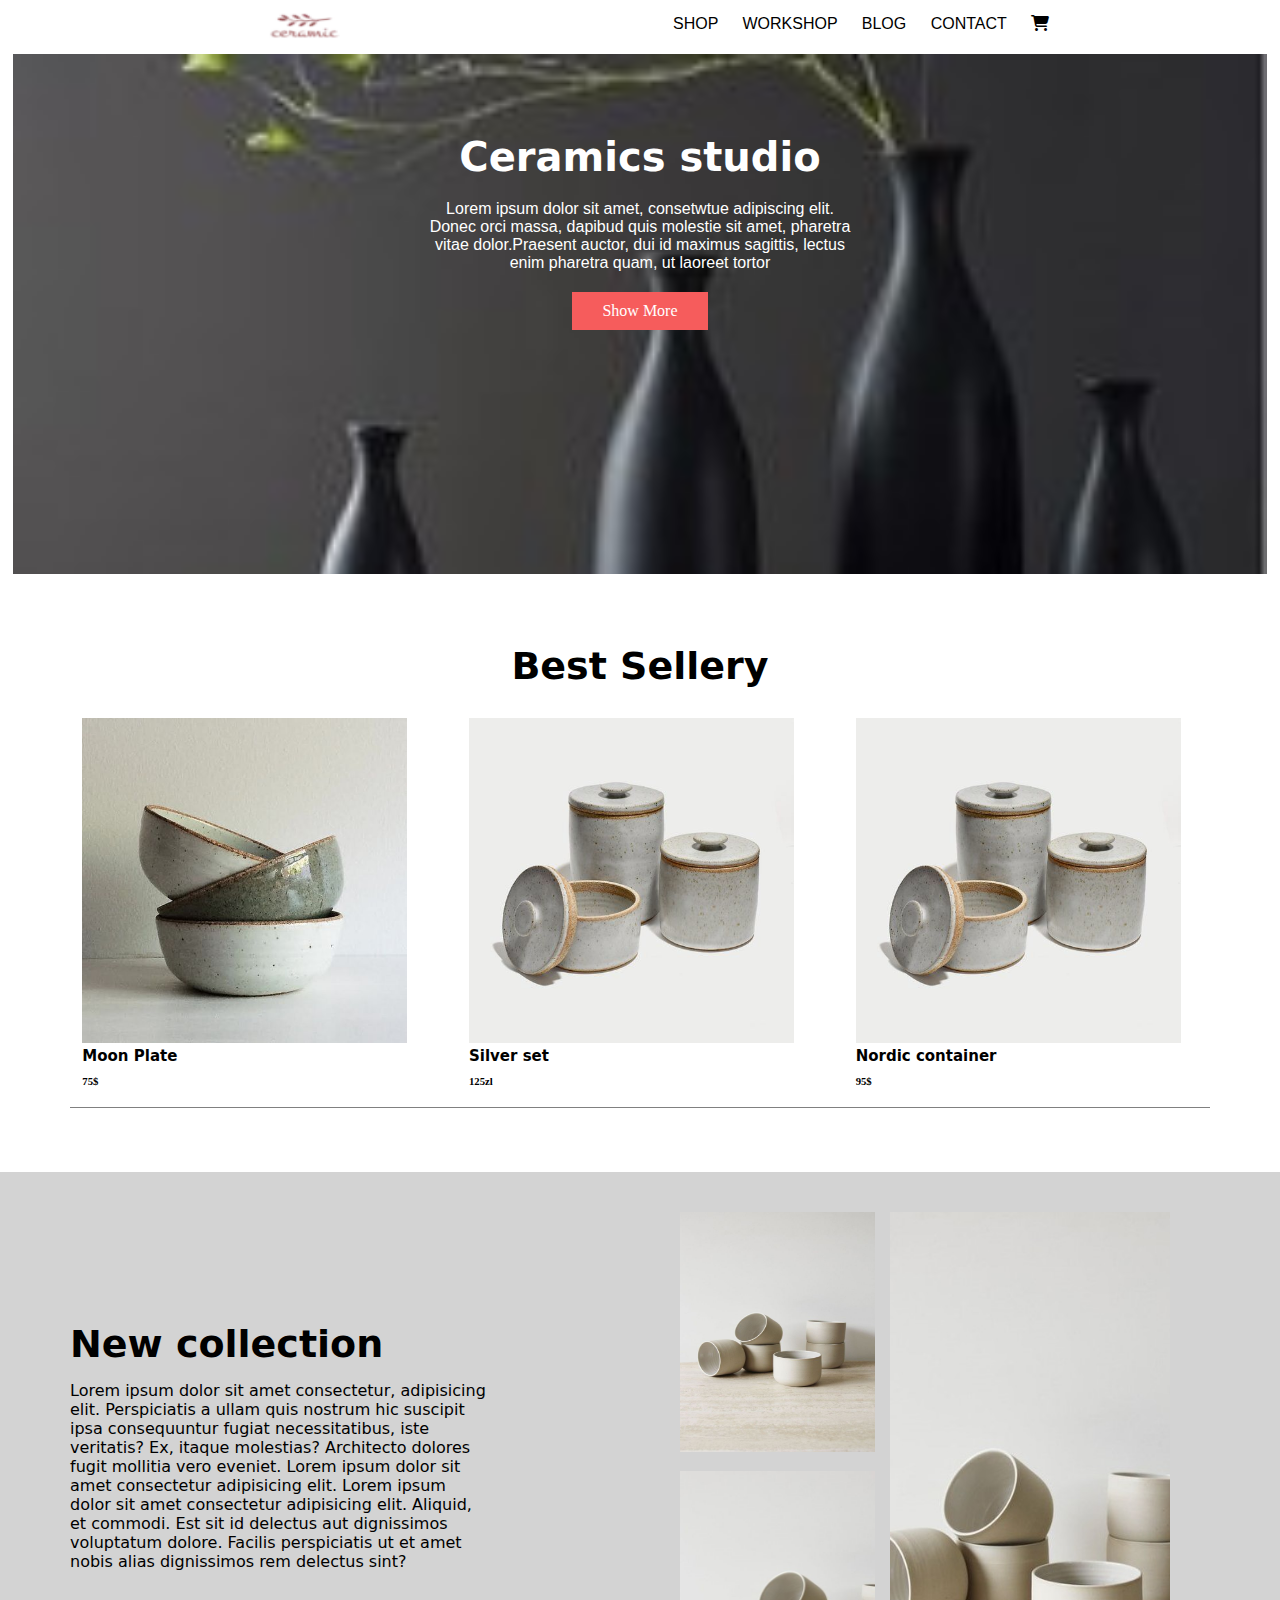
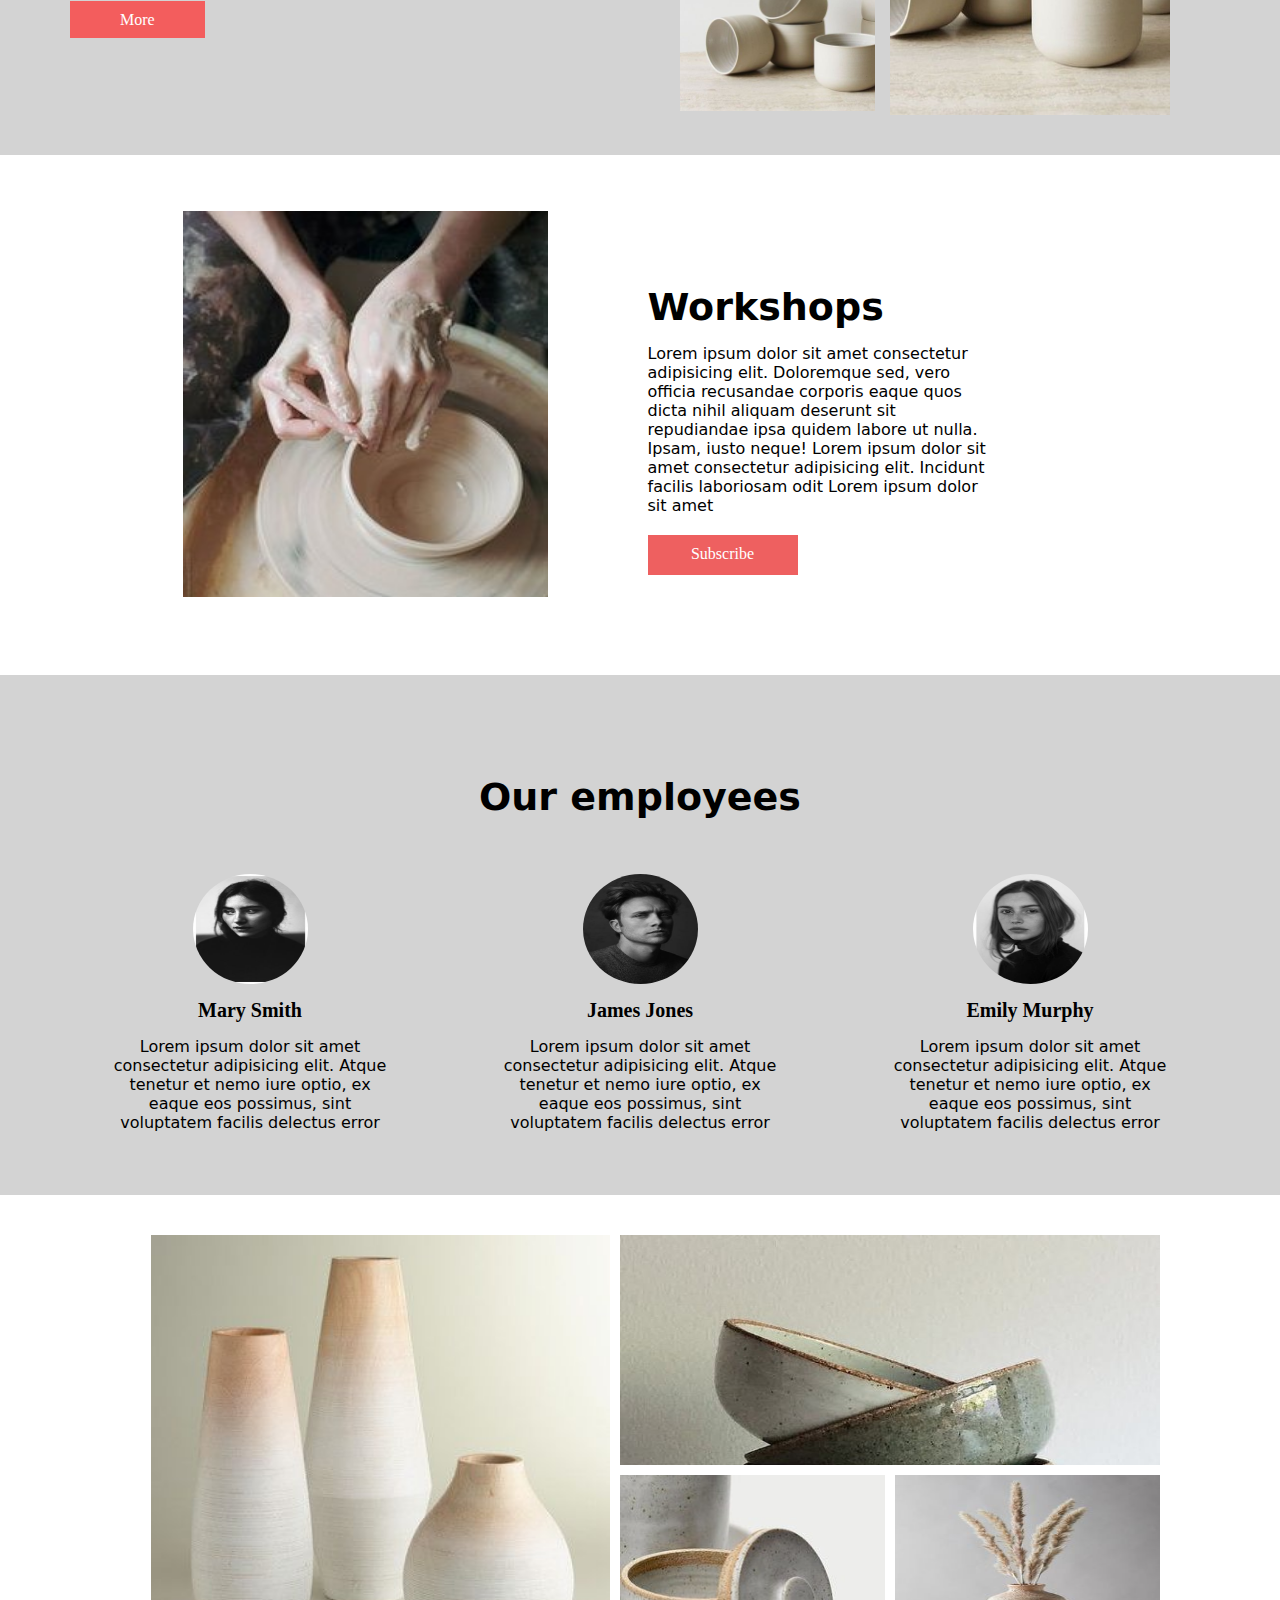
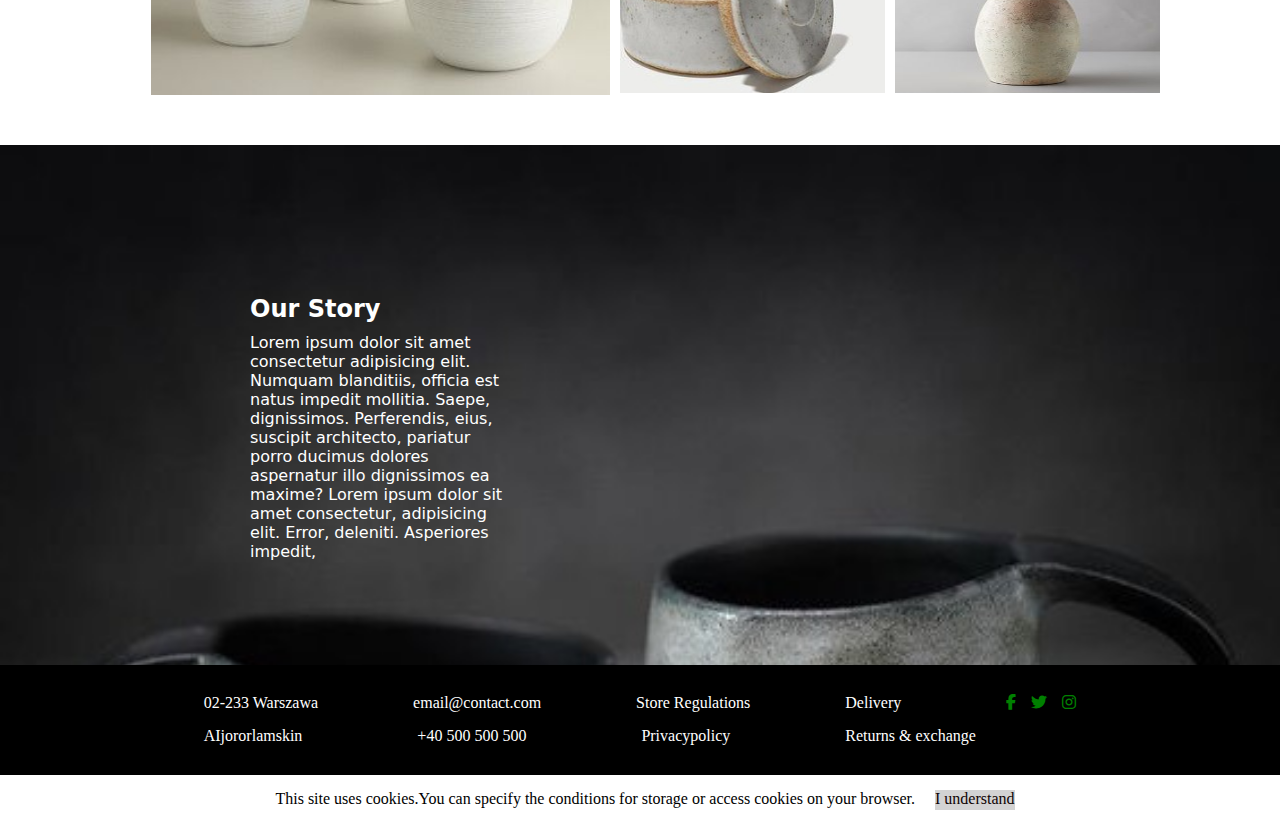
==== commit d228a98c: "task completed" ====
--- a/index.html
+++ b/index.html
@@ -3,13 +3,16 @@
   <head>
     <meta charset="UTF-8" />
     <meta name="viewport" content="width=device-width, initial-scale=1.0" />
-    <title>Ceramic Studio</title>
+    <title>Ceramic studio</title>
   </head>
   <link rel="stylesheet" href="index.css" />
   <link
     rel="stylesheet"
     href="https://cdnjs.cloudflare.com/ajax/libs/font-awesome/6.5.1/css/all.min.css"
   />
+  <link href="https://fontawesome.com/icons/facebook-f?f=brands&s=solid" />
+  <link href="https://fontawesome.com/icons/twitter?f=brands&s=solid" />
+  <link href="https://fontawesome.com/icons/instagram?f=brands&s=solid" />
 
   <body>
     <header>
@@ -29,12 +32,12 @@
     <section>
       <div class="banner">
         <div class="ceramicstd">
-          <h2 class="topheading">Ceramics Studio</h2>
+          <h2 class="topheading">Ceramics studio</h2>
           <p class="desc">
             Lorem ipsum dolor sit amet, consetwtue adipiscing elit. Donec orci
             massa, dapibud quis molestie sit amet, pharetra vitae dolor.Praesent
             auctor, dui id maximus sagittis, lectus enim pharetra quam, ut
-            laoreet tortor metus ut ipsum.
+            laoreet tortor 
           </p>
           <a href="#" class="show_button">Show More</a>
         </div>
@@ -61,35 +64,6 @@
         </div>
       </div>
     </section>
-
-    <!-- <section class="newCollection">
-      <div class="leftCollection container-inner">
-        <div class="newCOllection-content">
-          <h2 class="aboutCollection">New collection</h2>
-          <p class="aboutThree">
-            Lorem ipsum dolor sit amet consectetur, adipisicing elit.
-            Perspiciatis a ullam quis nostrum hic suscipit ipsa consequuntur
-            fugiat necessitatibus, iste veritatis? Ex, itaque molestias?
-            Architecto dolores fugit mollitia vero eveniet. Lorem ipsum dolor
-            sit amet consectetur adipisicing elit.
-          </p>
-          <a href="#" class="moreButton">More</a>
-        </div>
-      </div>
-      <div class="rightside container-inner">
-        <div class="leftimage">
-          <div class="imageone">
-            <img src="image\cupceramic.jpg" alt="fullimage" />
-          </div>
-          <div class="imagetwo">
-            <img src="image\lowerimage.jpg" alt="cropimage" />
-          </div>
-        </div>
-        <div class="imagethree">
-          <img src="image\singleimage.jpg" alt="sideimage" />
-        </div>
-      </div>
-    </section> -->
 
     <section class="newCollection">
       <div class="container-inner">
@@ -101,7 +75,10 @@
               Perspiciatis a ullam quis nostrum hic suscipit ipsa consequuntur
               fugiat necessitatibus, iste veritatis? Ex, itaque molestias?
               Architecto dolores fugit mollitia vero eveniet. Lorem ipsum dolor
-              sit amet consectetur adipisicing elit.
+              sit amet consectetur adipisicing elit. Lorem ipsum dolor sit amet
+              consectetur adipisicing elit. Aliquid, et commodi. Est sit id
+              delectus aut dignissimos voluptatum dolore. Facilis perspiciatis
+              ut et amet nobis alias dignissimos rem delectus sint?
             </p>
             <a href="#" class="moreButton">More</a>
           </div>
@@ -109,14 +86,26 @@
         <div class="rightside">
           <div class="leftimage">
             <div class="imageone">
-              <img src="image\cupceramic.jpg" alt="fullimage" />
+              <img
+                class="upperimage"
+                src="image\cupceramic.jpg"
+                alt="fullimage"
+              />
             </div>
             <div class="imagetwo">
-              <img src="image\lowerimage.jpg" alt="cropimage" />
+              <img
+                class="lowerimage"
+                src="image\lowerimage.jpg"
+                alt="cropimage"
+              />
             </div>
           </div>
           <div class="imagethree">
-            <img src="image\singleimage.jpg" alt="sideimage" />
+            <img
+              class="fullimage"
+              src="image\singleimage.jpg"
+              alt="sideimage"
+            />
           </div>
         </div>
       </div>
@@ -140,8 +129,8 @@
       </div>
     </section>
     <!-- page-5 -->
-    <section class="employeesection">
-      <div class="employeepage container-inner">
+    <section class="employeesection container-inner">
+      <div class="employeepage">
         <div class="maintopic">
           <h2 class="employees">Our employees</h2>
         </div>
@@ -220,26 +209,34 @@
           Perferendis, eius, suscipit architecto, pariatur porro ducimus dolores
           aspernatur illo dignissimos ea maxime? Lorem ipsum dolor sit amet
           consectetur, adipisicing elit. Error, deleniti. Asperiores impedit,
-          qui placeat natus velit atque ipsa perferendis debitis error incidunt
-          fugiat ipsum totam culpa obcaecati dignissimos nisi! Nesciunt.
         </p>
       </div>
     </section>
     <footer>
       <div class="contactinfo">
-        <div class="upperinfo">
-         
-          <a>02-233 Warszawa</a>
-          <a>email@contact.com</a>
-          <a>Store Regulations</a>
-          <a>Delivery</a>
-          <link href="https://fontawesome.com/icons/facebook-f?f=brands&s=solid"/>
-         <link href="https://fontawesome.com/icons/twitter?f=brands&s=solid"/>
-         <link href="https://fontawesome.com/icons/instagram?f=brands&s=solid"/>
-          <i class="fa-brands fa-facebook-f"></i>
-          <i class="fa-brands fa-twitter"></i>
-          <i class="fa-brands fa-instagram"></i>
-        </div>
+        <div class="upperinfo container-inner">
+          <div class="information">
+            <a>02-233 Warszawa</a>
+            <a>email@contact.com</a>
+            <a>Store Regulations</a>
+            <a>Delivery</a>
+            <div class="onlylogos">
+              <i class="fa-brands fa-facebook-f"></i>
+              <i class="fa-brands fa-twitter"></i>
+              <i class="fa-brands fa-instagram"></i>
+            </div>
+          </div>
+          <div class="information2">
+            <a>AIjororlamskin</a>
+            <a>+40 500 500 500</a>
+            <a>Privacypolicy</a>
+            <a>Returns & exchange</a>
+          </div>
+        </div>
+      </div>
+      <div class="cookies">
+        <p class="aboutcookies"> This site uses cookies.You can specify the conditions for storage or access cookies on your browser.</p>
+        <a href="#" class="understand">I understand</a>
       </div>
     </footer>
   </body>
--- a/index.css
+++ b/index.css
@@ -8,14 +8,24 @@
 .container-inner{
     max-width: 1140px;
     margin: auto;
+    /* font-family:Arial, Helvetica, sans-serif; */
 }
 nav{
     display:flex;
     padding:10px;
+  
+    font-family:'Segoe UI', Tahoma, Geneva, Verdana, sans-serif;
     background-color:white;
     word-spacing:20px;
     justify-content:space-around;
 }
+.nav-menu{
+    margin-top:5px;
+}
+.logo{
+    height:30px;
+    width:140px;
+}
 .banner{
     width:98%;
     height:520px;
@@ -23,7 +33,8 @@
     /* background-color:black; */
     
     color:white;
-    background-image: url("./image/darkvase.jpg");
+    background-image: url("./image/banneroption5.jpg");
+    background-size:cover;
     
 }
 .ceramicstd{
@@ -43,8 +54,9 @@
 }
 .desc{
     text-align: center;
-    margin:auto;
-    width:50%;
+    font-family:'Segoe UI', Tahoma, Geneva, Verdana, sans-serif;
+    margin:auto;
+    width:70%;
 
 }
 .show{
@@ -56,10 +68,9 @@
 
 .topheading{
     padding-top:80px;
-    padding-bottom:25px;
     text-align:center;
     font-size:40px;
-    font-family:Arial, Helvetica, sans-serif;
+    font-family:system-ui, -apple-system, BlinkMacSystemFont, 'Segoe UI', Roboto, Oxygen, Ubuntu, Cantarell, 'Open Sans', 'Helvetica Neue', sans-serif;
     justify-content:center;
 }
 
@@ -70,6 +81,7 @@
 }
 .topic{
     font-size:30px;
+    font-family:system-ui, -apple-system, BlinkMacSystemFont, 'Segoe UI', Roboto, Oxygen, Ubuntu, Cantarell, 'Open Sans', 'Helvetica Neue', sans-serif;
     padding-top:70px;
     padding-bottom:30px;
     text-align:center;
@@ -77,8 +89,10 @@
     
 }
 .best-sellery-image{
+    margin:auto;
     display: flex;
     gap: 20px;
+    /* justify-content: center; */
 }
 .best-sellery-image .bestsellery-imageContent{
     width: 30%;
@@ -86,8 +100,8 @@
     margin:auto;
 }
 .category{
-    font-family:'Franklin Gothic Medium', 'Arial Narrow', Arial, sans-serif;
-    font-size:10px;
+    font-family:system-ui, -apple-system, BlinkMacSystemFont, 'Segoe UI', Roboto, Oxygen, Ubuntu, Cantarell, 'Open Sans', 'Helvetica Neue', sans-serif;
+    font-size:15px;
     
 }
 
@@ -96,35 +110,35 @@
 
 }
 .best-sellery-image{
-    border-bottom:1px solid;
+    border-bottom:1px solid grey;
     padding-bottom:20px;
 }
 .best-sellery-image .bestsellery-imageContent img{
-    max-width: 100%;
-}
+    max-width: 95%;
+}
+/* pagethree */
 .newCollection{
     max-width:100%;
     margin-top:4em;
     background-color:lightgray;
 }
 .newCOllection-content h2{
-    padding-top:120px;
+    padding-top:150px;
     padding-bottom:15px;
     font-size:38px;
+    font-family:system-ui, -apple-system, BlinkMacSystemFont, 'Segoe UI', Roboto, Oxygen, Ubuntu, Cantarell, 'Open Sans', 'Helvetica Neue', sans-serif;
 }
 .newCOllection-content{
     float: left;
     width: 50%;
 }
 
-/* .newCOllection-image img{
-    max-height: 400px;
-    max-width: 400px;
-    width: 100%;
-    object-fit: cover;
-} */
+
 .aboutThree{
+    font-family:system-ui, -apple-system, BlinkMacSystemFont, 'Segoe UI', Roboto, Oxygen, Ubuntu, Cantarell, 'Open Sans', 'Helvetica Neue', sans-serif;
     padding-bottom:40px;
+    padding-right:150px;
+   
 }
 
 .moreButton{
@@ -135,66 +149,33 @@
 }
 .rightside{
     display:flex;
-    align-items: center;
-    width:50%;
-    gap:10px;
-    padding:30px;
-}
+    
+    gap:15px;
+    padding:40px;
+}
+
 .leftimage{
     display: flex;
     flex-direction: column;
-    gap:10px;
-    /* width:100%;
-    height:100%; */
+    gap:15px;
+
 }
 .rightside img{
     width:100%;
 }
-/* .leftimage{
-    width:10px;
-    height:35px;
-    display:flex;
-    padding:0%;
-}
-.imageone{
-    width:50px;
-    height:50px;
-}
-.imagetwo{
- width:10px;
- height:50px;
- 
-}
-.imagethree{
-width:10px;
-height:10px;
-display:flex;
-} */
-
-/* 4th page */
-/* .workshops{
-    display: flex;
-    width: 50%;
-    margin: auto;
-    gap: 100px;
-    align-items: center;
-    padding:30px;
-}
-.pottery{
-    margin-right:10px;
-}
-.workshopdesc{
-    padding-top:55px;
-    padding-bottom:10px;
-}
-.subscribebutton{
-    width:40px;
-    height:50px;
-    text-decoration:none;
-    color:white;
-} */
+.fullimage{
+    height:100%;
+}
+.upperimage{
+    height:240px;
+}
+.lowerimage{
+    height:240px;
+}
+
+/* fourthpagecss */
 .workshops{
-    /* padding-top:10px; */
+   
     display:flex;
     max-width: 1140px;
     margin:auto;
@@ -202,8 +183,7 @@
 }
 .handpottery{
     width:50%;
-    /* background-color:lavender; */
-
+  
 }
 .pottery{
 width:85%;
@@ -217,17 +197,18 @@
     flex-direction: column;
     width:50%;
     margin-left: 15px;
-    /* background-color:pink; */
+   
 }
 .workshopdesc{
     font-size:38px;
     padding-top:130px;
     padding-bottom:15px;
     text-align:left;
+    font-family:system-ui, -apple-system, BlinkMacSystemFont, 'Segoe UI', Roboto, Oxygen, Ubuntu, Cantarell, 'Open Sans', 'Helvetica Neue', sans-serif;
 
 }
 .workshopdetails{
-    /* padding-left:125px; */
+    font-family:system-ui, -apple-system, BlinkMacSystemFont, 'Segoe UI', Roboto, Oxygen, Ubuntu, Cantarell, 'Open Sans', 'Helvetica Neue', sans-serif;
     justify-content:center;
     padding-right:215px;
     padding-bottom:20px;
@@ -242,38 +223,44 @@
     color:white;
     background-color: rgb(238, 96, 96);
 }
+/* emplpoyeesection */
 .employeesection{
     max-width:100%;
-    height:500px;
+    height:520px;
     background-color: lightgrey;
 }
 .employees{
     text-align:center;
     padding-top:100px;
-    padding-bottom:70px;
+    padding-bottom:55px;
+    font-size:38px;
+    font-family:system-ui, -apple-system, BlinkMacSystemFont, 'Segoe UI', Roboto, Oxygen, Ubuntu, Cantarell, 'Open Sans', 'Helvetica Neue', sans-serif;
 }
 .employeedetails{
     display:flex;
     justify-content:center;
     flex-wrap: nowrap;
     gap:110px;
-    padding-left:250px;
-    padding-right:150px;
+    
+    
 }
 .employeeprofile{
     width:115px;
-    height:105px;
+    height:110px;
+    display:block;
+    margin-left:auto;
+    margin-right:auto;
     border-radius:50%; 
 }
 .nameofemployee{
     padding-top:15px;
     padding-bottom:15px;
-    padding-left:10px;
     font-size:20px;
+    text-align:center;
 }
 .aboutemployee{
-   
-    padding-right:30px;
+    font-family:system-ui, -apple-system, BlinkMacSystemFont, 'Segoe UI', Roboto, Oxygen, Ubuntu, Cantarell, 'Open Sans', 'Helvetica Neue', sans-serif;
+    text-align:center;
     width:280px;
     
     
@@ -282,24 +269,23 @@
 
 .imageonly{
     width:100%;
-    height:520px;
+    height:550px;
     padding-right:50px;
-    padding-bottom:10px;
+  
    
 }
 .imageline{
     display:flex;
     gap:10px;
     height:500px;
-    padding-top:60px;
-    /* background-color: lavender; */
+    padding-top:40px;
+    
     
 
 }
 .flowervase{
     width:50%;
    justify-content: right;
-   /* background-color: pink; */
 }
 .vase{
     float:right;   
@@ -310,7 +296,7 @@
     flex-direction:column;
     gap:10px;
     width:50%;
-    /* background-color:grey; */
+
 }
 .bowlimage{
    height:50%;
@@ -337,7 +323,8 @@
 .finalpage{
     max-width:100%;
     height:520px;
-    background-image: url("./image/lastimage.jpg");
+    background-image: url("./image/option9.jpg");
+    background-size:100%;
     
 }
 .ourstory{
@@ -347,18 +334,47 @@
 
 }
 .lastpage{
-    font-family:'Times New Roman', Times, serif;
+    font-family:system-ui, -apple-system, BlinkMacSystemFont, 'Segoe UI', Roboto, Oxygen, Ubuntu, Cantarell, 'Open Sans', 'Helvetica Neue', sans-serif;
+    padding-bottom:10px;
 }
 .aboutstory{
+    font-family:system-ui, -apple-system, BlinkMacSystemFont, 'Segoe UI', Roboto, Oxygen, Ubuntu, Cantarell, 'Open Sans', 'Helvetica Neue', sans-serif;
     padding-right:75%;
 }
 .contactinfo{
     max-width:100%;
-    height:70px;
+    height:110px;
     background-color: black;
     color:white;
     display:flex;
 }
-.upperinfo{
-    word-spacing:10px;
+.information{
+    display:flex;
+    gap:95px;
+}
+.information2{
+   display:flex;
+   gap:115px;
+   padding-top:15px;
+}
+.onlylogos{
+    color:green;
+    padding-left:10px;
+    display:flex;
+    gap:15px;
+}
+.cookies{
+    height:40px;
+   display:flex;
+   gap:20px;
+   justify-content:center;
+   padding-top:15px;
+   padding-left:10px;
+}
+.understand{
+    height:20px;
+    color:rgb(16, 4, 4);
+    text-decoration:none;
+    background-color:lightgrey;
+
 }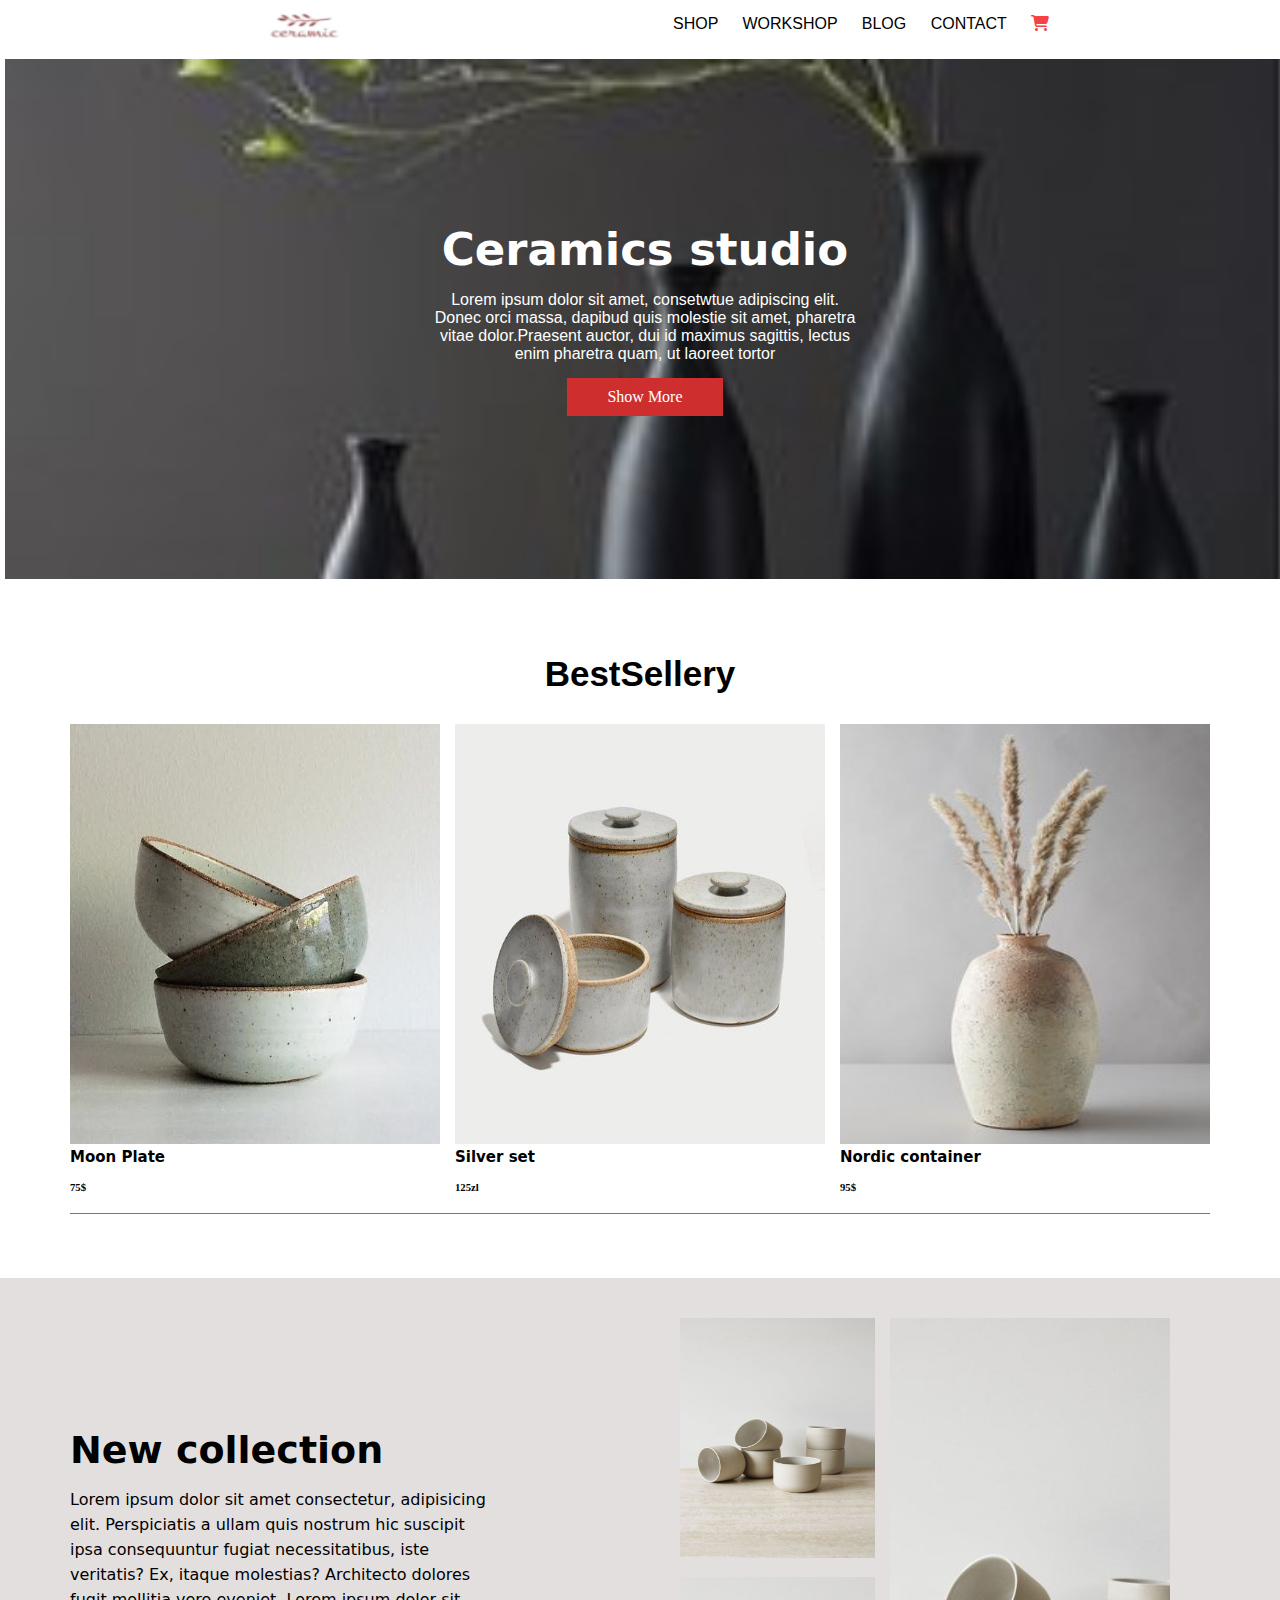
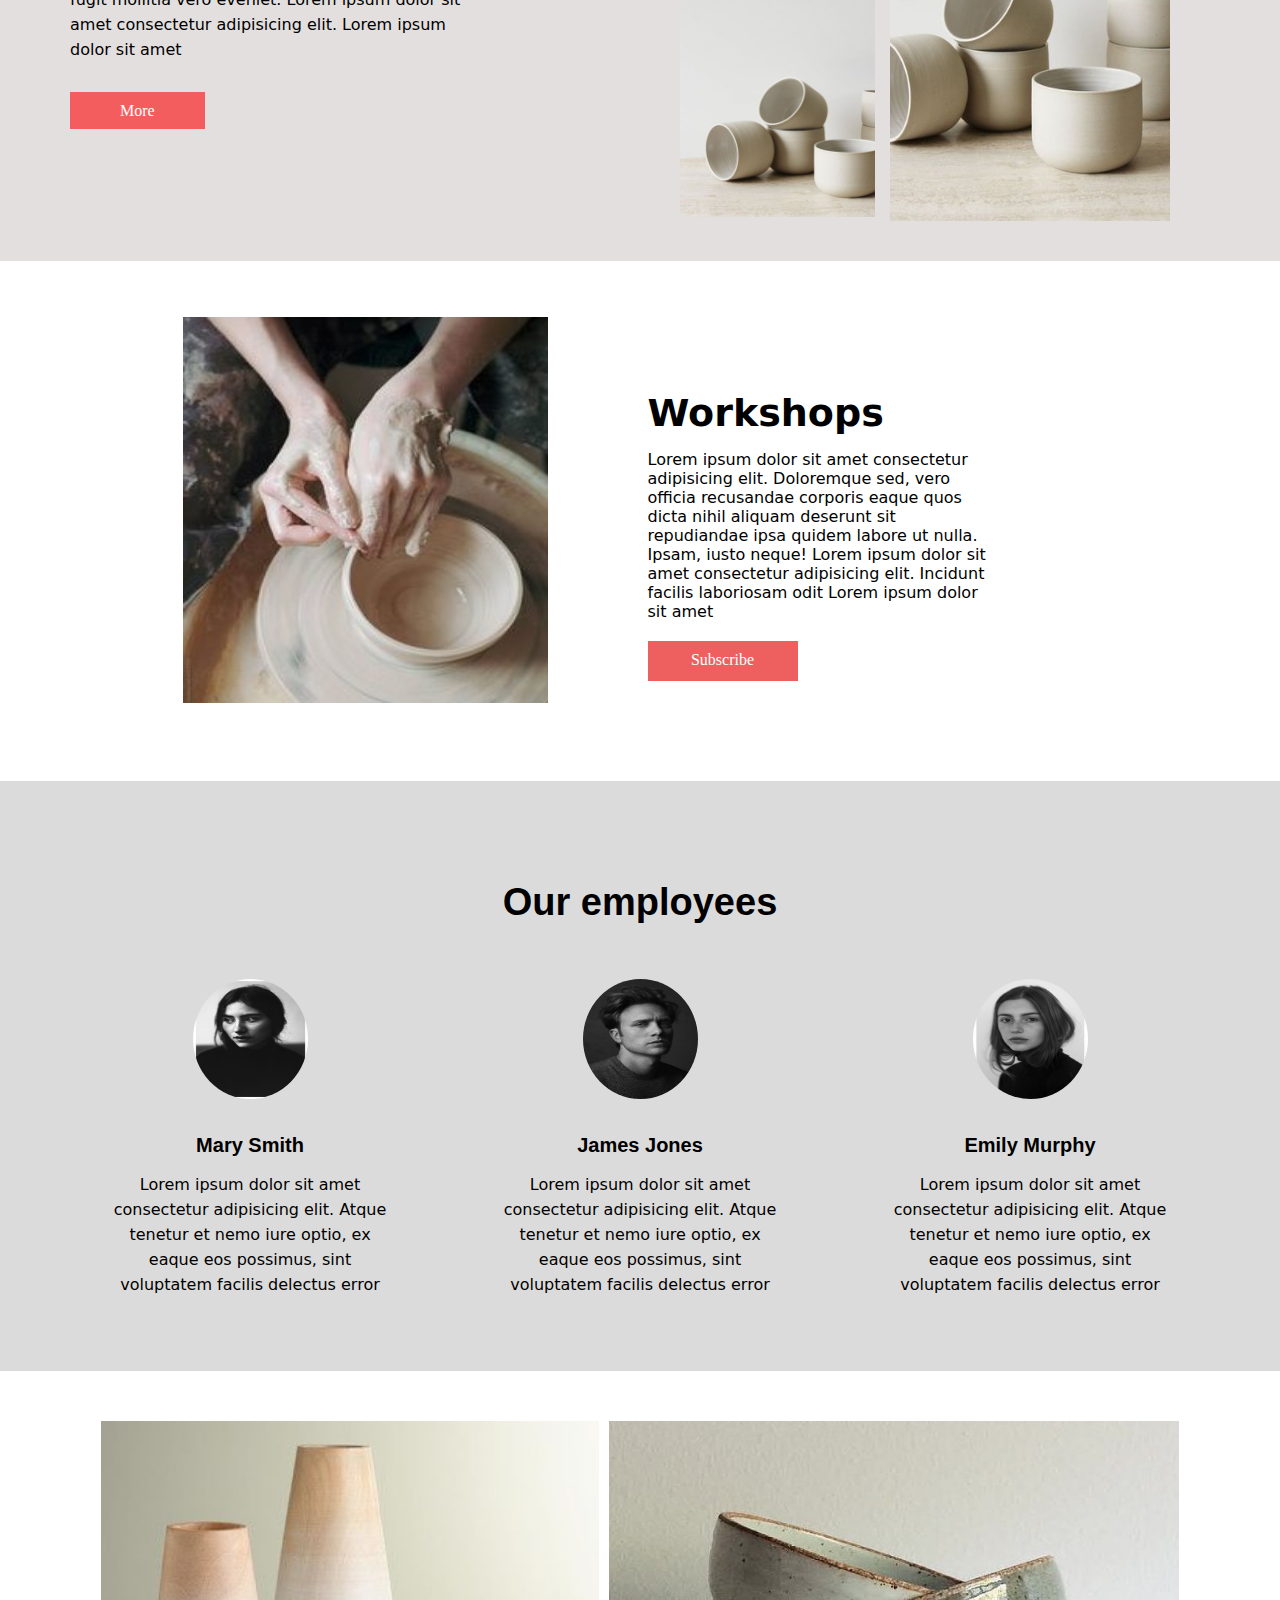
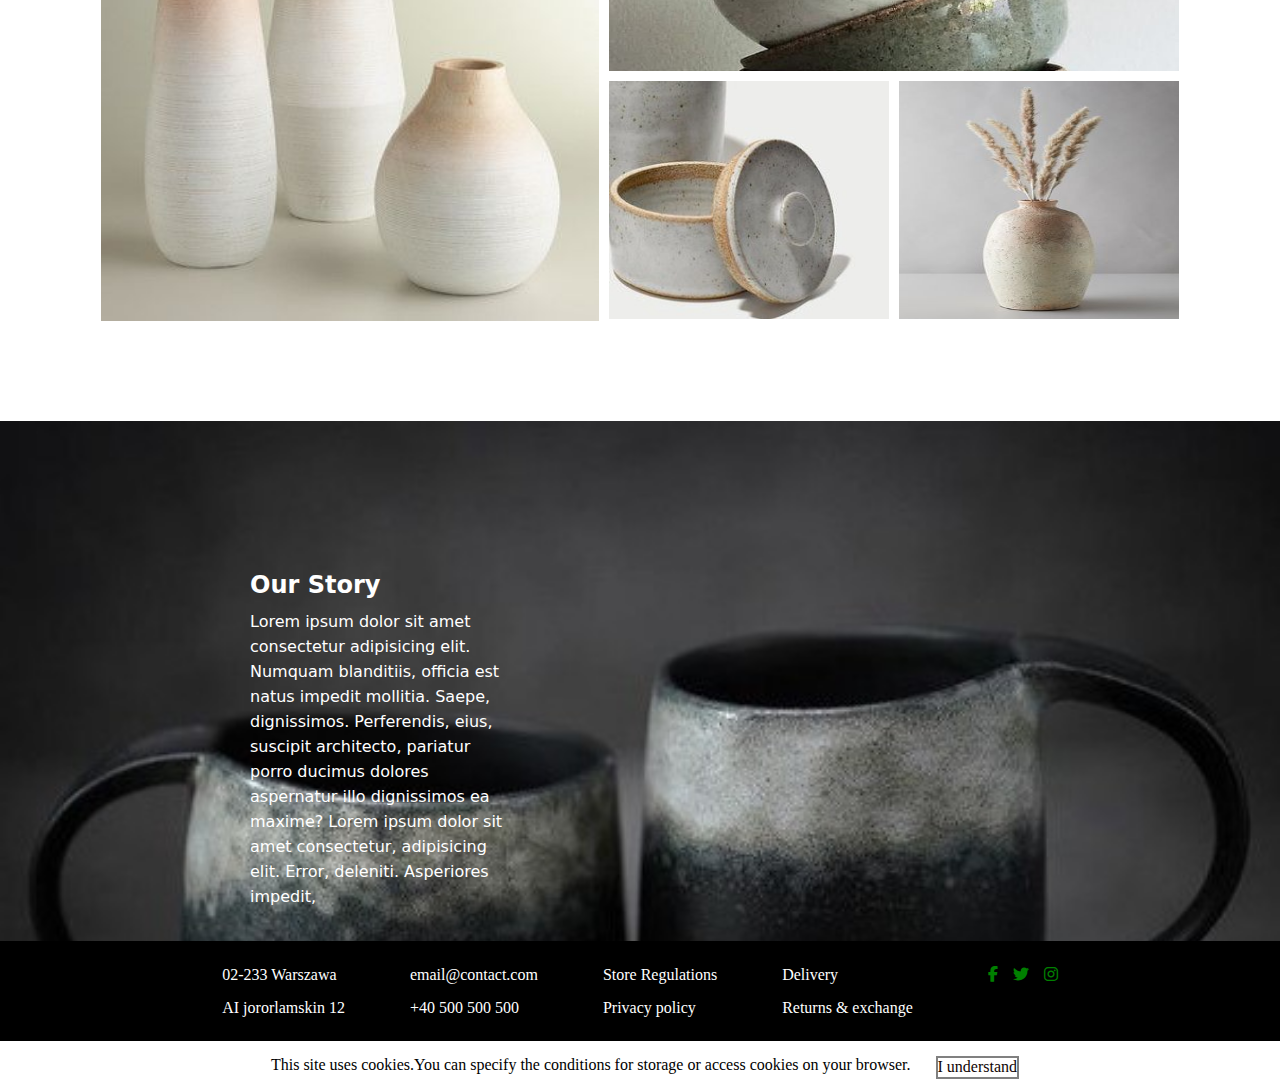
==== commit 71048beb: "refining done" ====
--- a/index.html
+++ b/index.html
@@ -1,185 +1,157 @@
 <!DOCTYPE html>
 <html lang="en">
-  <head>
-    <meta charset="UTF-8" />
-    <meta name="viewport" content="width=device-width, initial-scale=1.0" />
-    <title>Ceramic studio</title>
-  </head>
-  <link rel="stylesheet" href="index.css" />
-  <link
-    rel="stylesheet"
-    href="https://cdnjs.cloudflare.com/ajax/libs/font-awesome/6.5.1/css/all.min.css"
-  />
-  <link href="https://fontawesome.com/icons/facebook-f?f=brands&s=solid" />
-  <link href="https://fontawesome.com/icons/twitter?f=brands&s=solid" />
-  <link href="https://fontawesome.com/icons/instagram?f=brands&s=solid" />
-
-  <body>
-    <header>
-      <nav class="container-inner">
-        <div class="nav-logo">
-          <img class="logo" src="image\logo.png" alt="ceramiclogo" />
-        </div>
-        <div class="nav-menu">
-          <a>SHOP</a>
-          <a>WORKSHOP</a>
-          <a>BLOG</a>
-          <a>CONTACT</a>
-          <i class="fa-solid fa-cart-shopping"></i>
-        </div>
-      </nav>
-    </header>
-    <section>
-      <div class="banner">
-        <div class="ceramicstd">
-          <h2 class="topheading">Ceramics studio</h2>
-          <p class="desc">
-            Lorem ipsum dolor sit amet, consetwtue adipiscing elit. Donec orci
-            massa, dapibud quis molestie sit amet, pharetra vitae dolor.Praesent
-            auctor, dui id maximus sagittis, lectus enim pharetra quam, ut
-            laoreet tortor 
+
+<head>
+  <meta charset="UTF-8" />
+  <meta name="viewport" content="width=device-width, initial-scale=1.0" />
+  <title>Ceramic studio</title>
+</head>
+<link rel="stylesheet" href="index.css" />
+<link rel="stylesheet" href="https://cdnjs.cloudflare.com/ajax/libs/font-awesome/6.5.1/css/all.min.css" />
+<link href="https://fontawesome.com/icons/facebook-f?f=brands&s=solid" />
+<link href="https://fontawesome.com/icons/twitter?f=brands&s=solid" />
+<link href="https://fontawesome.com/icons/instagram?f=brands&s=solid" />
+
+<body>
+  <header>
+    <nav class="container-inner">
+      <div class="nav-logo">
+        <img class="logo" src="image\logo.png" alt="ceramiclogo"/>
+      </div>
+      <div class="nav-menu">
+        <a>SHOP</a>
+        <a>WORKSHOP</a>
+        <a>BLOG</a>
+        <a>CONTACT</a>
+        <i class="fa-solid fa-cart-shopping navlogo"></i>
+      </div>
+    </nav>
+  </header>
+  <section>
+    <div class="banner">
+      <div class="ceramicstd">
+        <h2 class="topheading">Ceramics studio</h2>
+        <p class="desc">
+          Lorem ipsum dolor sit amet, consetwtue adipiscing elit. Donec orci
+          massa, dapibud quis molestie sit amet, pharetra vitae dolor.Praesent
+          auctor, dui id maximus sagittis, lectus enim pharetra quam, ut
+          laoreet tortor
+        </p>
+        <a href="#" class="show_button">Show More</a>
+      </div>
+    </div>
+  </section>
+  <section class="container-inner">
+    <h2 class="topic">BestSellery</h2>
+    <div class="best-sellery-image">
+      <div class="bestsellery-imageContent">
+        <img class="page2image" src="image/ceramicbowl21.jpg" alt="noodlebowl" />
+        <h4 class="category">Moon Plate</h4>
+        <h6 class="pricelist">75$</h6>
+      </div>
+      <div class="bestsellery-imageContent">
+        <img class="page2image" src="image/ceramiccc.jpg" alt="" />
+        <h4 class="category">Silver set</h4>
+        <h6 class="pricelist">125zl</h6>
+      </div>
+      <div class="bestsellery-imageContent">
+        <img class="page2image" src="image/ceramicflowervase.jpg" alt="" />
+        <h4 class="category">Nordic container</h4>
+        <h6 class="pricelist">95$</h6>
+      </div>
+    </div>
+  </section>
+
+  <section class="newCollection">
+    <div class="container-inner">
+      <div class="leftCollection">
+        <div class="newCOllection-content">
+          <h2 class="aboutCollection">New collection</h2>
+          <p class="aboutThree">
+            Lorem ipsum dolor sit amet consectetur, adipisicing elit.
+            Perspiciatis a ullam quis nostrum hic suscipit ipsa consequuntur
+            fugiat necessitatibus, iste veritatis? Ex, itaque molestias?
+            Architecto dolores fugit mollitia vero eveniet. Lorem ipsum dolor
+            sit amet consectetur adipisicing elit. Lorem ipsum dolor sit amet
           </p>
-          <a href="#" class="show_button">Show More</a>
-        </div>
-      </div>
-    </section>
-    <section class="container-inner">
-      <h2 class="topic">Best Sellery</h2>
-
-      <div class="best-sellery-image">
-        <div class="bestsellery-imageContent">
-          <img src="image/ceramicbowl21.jpg" alt="noodlebowl" />
-          <h4 class="category">Moon Plate</h4>
-          <h6 class="pricelist">75$</h6>
-        </div>
-        <div class="bestsellery-imageContent">
-          <img src="image/ceramiccc.jpg" alt="" />
-          <h4 class="category">Silver set</h4>
-          <h6 class="pricelist">125zl</h6>
-        </div>
-        <div class="bestsellery-imageContent">
-          <img src="image/ceramiccc.jpg" alt="" />
-          <h4 class="category">Nordic container</h4>
-          <h6 class="pricelist">95$</h6>
-        </div>
-      </div>
-    </section>
-
-    <section class="newCollection">
-      <div class="container-inner">
-        <div class="leftCollection">
-          <div class="newCOllection-content">
-            <h2 class="aboutCollection">New collection</h2>
-            <p class="aboutThree">
-              Lorem ipsum dolor sit amet consectetur, adipisicing elit.
-              Perspiciatis a ullam quis nostrum hic suscipit ipsa consequuntur
-              fugiat necessitatibus, iste veritatis? Ex, itaque molestias?
-              Architecto dolores fugit mollitia vero eveniet. Lorem ipsum dolor
-              sit amet consectetur adipisicing elit. Lorem ipsum dolor sit amet
-              consectetur adipisicing elit. Aliquid, et commodi. Est sit id
-              delectus aut dignissimos voluptatum dolore. Facilis perspiciatis
-              ut et amet nobis alias dignissimos rem delectus sint?
-            </p>
-            <a href="#" class="moreButton">More</a>
-          </div>
-        </div>
-        <div class="rightside">
-          <div class="leftimage">
-            <div class="imageone">
-              <img
-                class="upperimage"
-                src="image\cupceramic.jpg"
-                alt="fullimage"
-              />
-            </div>
-            <div class="imagetwo">
-              <img
-                class="lowerimage"
-                src="image\lowerimage.jpg"
-                alt="cropimage"
-              />
-            </div>
-          </div>
-          <div class="imagethree">
-            <img
-              class="fullimage"
-              src="image\singleimage.jpg"
-              alt="sideimage"
-            />
-          </div>
-        </div>
-      </div>
-    </section>
-
-    <!-- fourth page -->
-    <section class="workshops">
-      <div class="handpottery">
-        <img class="pottery" src="image\pottery.jpg" alt="handpottery" />
-      </div>
-      <div class="aboutworkshops">
-        <h2 class="workshopdesc">Workshops</h2>
-        <p class="workshopdetails">
-          Lorem ipsum dolor sit amet consectetur adipisicing elit. Doloremque
-          sed, vero officia recusandae corporis eaque quos dicta nihil aliquam
-          deserunt sit repudiandae ipsa quidem labore ut nulla. Ipsam, iusto
-          neque! Lorem ipsum dolor sit amet consectetur adipisicing elit.
-          Incidunt facilis laboriosam odit Lorem ipsum dolor sit amet
-        </p>
-        <a href="#" class="subscribebutton">Subscribe</a>
-      </div>
-    </section>
-    <!-- page-5 -->
-    <section class="employeesection container-inner">
-      <div class="employeepage">
-        <div class="maintopic">
-          <h2 class="employees">Our employees</h2>
-        </div>
-        <div class="employeedetails">
-          <div class="allemployee">
-            <img
-              class="employeeprofile"
-              src="image\employee1.jpg"
-              alt="mary smith"
-            />
-            <h4 class="nameofemployee">Mary Smith</h4>
+          <a href="#" class="moreButton">More</a>
+        </div>
+      </div>
+      <div class="rightside">
+        <div class="leftimage">
+          <div class="imageone">
+            <img class="upperimage" src="image\cupceramic.jpg" alt="fullimage" />
+          </div>
+          <div class="imagetwo">
+            <img class="lowerimage" src="image\lowerimage.jpg" alt="cropimage" />
+          </div>
+        </div>
+        <div class="imagethree">
+          <img class="fullimage" src="image\singleimage.jpg" alt="sideimage" />
+        </div>
+      </div>
+    </div>
+  </section>
+
+  <!-- fourth page -->
+  <section class="workshops">
+    <div class="handpottery">
+      <img class="pottery" src="image\pottery.jpg" alt="handpottery" />
+    </div>
+    <div class="aboutworkshops">
+      <h2 class="workshopdesc">Workshops</h2>
+      <p class="workshopdetails">
+        Lorem ipsum dolor sit amet consectetur adipisicing elit. Doloremque
+        sed, vero officia recusandae corporis eaque quos dicta nihil aliquam
+        deserunt sit repudiandae ipsa quidem labore ut nulla. Ipsam, iusto
+        neque! Lorem ipsum dolor sit amet consectetur adipisicing elit.
+        Incidunt facilis laboriosam odit Lorem ipsum dolor sit amet
+      </p>
+      <a href="#" class="subscribebutton">Subscribe</a>
+    </div>
+  </section>
+
+  <!-- page-5 -->
+  <section class="employeesection container-inner">
+    <div class="employeepage">
+      <div class="maintopic">
+        <h2 class="employees">Our employees</h2>
+      </div>
+      <div class="employeedetails">
+        <div class="allemployee">
+          <img class="employeeprofile" src="image\employee1.jpg" alt="mary smith" />
+          <h6 class="nameofemployee">Mary Smith</h4>
             <p class="aboutemployee">
               Lorem ipsum dolor sit amet consectetur adipisicing elit. Atque
               tenetur et nemo iure optio, ex eaque eos possimus, sint voluptatem
               facilis delectus error
             </p>
-          </div>
-          <div class="allemployee">
-            <img
-              class="employeeprofile"
-              src="image\employee2.jpg"
-              alt="James Jones"
-            />
-            <h4 class="nameofemployee">James Jones</h4>
+        </div>
+        <div class="allemployee">
+          <img class="employeeprofile" src="image\employee2.jpg" alt="James Jones" />
+          <h6 class="nameofemployee">James Jones</h4>
             <p class="aboutemployee">
               Lorem ipsum dolor sit amet consectetur adipisicing elit. Atque
               tenetur et nemo iure optio, ex eaque eos possimus, sint voluptatem
               facilis delectus error
             </p>
-          </div>
-          <div class="allemployee">
-            <img
-              class="employeeprofile"
-              src="image\employee3.jpg"
-              alt="Emily Murphy"
-            />
-            <h4 class="nameofemployee">Emily Murphy</h4>
+        </div>
+        <div class="allemployee">
+          <img class="employeeprofile" src="image\employee3.jpg" alt="Emily Murphy" />
+          <h6 class="nameofemployee">Emily Murphy</h4>
             <p class="aboutemployee">
               Lorem ipsum dolor sit amet consectetur adipisicing elit. Atque
               tenetur et nemo iure optio, ex eaque eos possimus, sint voluptatem
               facilis delectus error
             </p>
-          </div>
-        </div>
-      </div>
-    </section>
-    <!-- page6 -->
-
-    <section class="imageonly container-inner">
+        </div>
+      </div>
+    </div>
+  </section>
+  <!-- page6 -->
+
+  <section class=" container-inner">
+    <div class="imageonly">
       <div class="imageline">
         <div class="flowervase">
           <img class="vase" src="image\threevase.jpg" alt="flowervase" />
@@ -190,54 +162,63 @@
           </div>
           <div class="twoimage">
             <img class="leftimage" src="image\halfimage.jpg" alt="halfimage" />
-            <img
-              class="rightimage"
-              src="image\ceramicflowervase.jpg"
-              alt="ceramicflowervase"
-            />
-          </div>
-        </div>
-      </div>
-    </section>
-    <!-- finalpage -->
-    <section class="finalpage container-inner">
-      <div class="ourstory">
-        <h2 class="lastpage">Our Story</h2>
-        <p class="aboutstory">
-          Lorem ipsum dolor sit amet consectetur adipisicing elit. Numquam
-          blanditiis, officia est natus impedit mollitia. Saepe, dignissimos.
-          Perferendis, eius, suscipit architecto, pariatur porro ducimus dolores
-          aspernatur illo dignissimos ea maxime? Lorem ipsum dolor sit amet
-          consectetur, adipisicing elit. Error, deleniti. Asperiores impedit,
-        </p>
-      </div>
-    </section>
-    <footer>
-      <div class="contactinfo">
-        <div class="upperinfo container-inner">
-          <div class="information">
-            <a>02-233 Warszawa</a>
-            <a>email@contact.com</a>
-            <a>Store Regulations</a>
-            <a>Delivery</a>
-            <div class="onlylogos">
-              <i class="fa-brands fa-facebook-f"></i>
-              <i class="fa-brands fa-twitter"></i>
-              <i class="fa-brands fa-instagram"></i>
-            </div>
-          </div>
-          <div class="information2">
-            <a>AIjororlamskin</a>
-            <a>+40 500 500 500</a>
-            <a>Privacypolicy</a>
-            <a>Returns & exchange</a>
-          </div>
-        </div>
-      </div>
-      <div class="cookies">
-        <p class="aboutcookies"> This site uses cookies.You can specify the conditions for storage or access cookies on your browser.</p>
+            <img class="rightimage" src="image\ceramicflowervase.jpg" alt="ceramicflowervase" />
+          </div>
+        </div>
+      </div>
+    </div>
+  </section>
+  <!-- finalpage -->
+  <section class="finalpage container-inner">
+    <div class="ourstory">
+      <h2 class="lastpage">Our Story</h2>
+      <p class="aboutstory">
+        Lorem ipsum dolor sit amet consectetur adipisicing elit. Numquam
+        blanditiis, officia est natus impedit mollitia. Saepe, dignissimos.
+        Perferendis, eius, suscipit architecto, pariatur porro ducimus dolores
+        aspernatur illo dignissimos ea maxime? Lorem ipsum dolor sit amet
+        consectetur, adipisicing elit. Error, deleniti. Asperiores impedit,
+      </p>
+    </div>
+  </section>
+  <footer>
+    <div class="contactinfo  container-inner">
+      <div class="upperinfo">
+        <div class="information1">
+          <a>02-233 Warszawa</a>
+          <a>AI jororlamskin 12</a>
+        </div>
+        <div class="information2">
+          <a>email@contact.com</a>
+          <a>+40 500 500 500</a>
+        </div>
+        <div class="information3">
+          <a>Store Regulations</a>
+          <a>Privacy policy</a>
+        </div>
+        <div class="information4">
+          <a>Delivery</a>
+          <a>Returns & exchange</a>
+
+        </div>
+        <div class="onlylogos">
+          <i class="fa-brands fa-facebook-f"></i>
+          <i class="fa-brands fa-twitter"></i>
+          <i class="fa-brands fa-instagram"></i>
+        </div>
+      </div>
+    </div>
+    </div>
+    <div class="cookies">
+      <p class="aboutcookies">
+        This site uses cookies.You can specify the conditions for storage or
+        access cookies on your browser.
+      </p>
+      <div class="finalbutton">
         <a href="#" class="understand">I understand</a>
       </div>
-    </footer>
-  </body>
-</html>
+    </div>
+  </footer>
+</body>
+
+</html>--- a/index.css
+++ b/index.css
@@ -13,7 +13,6 @@
 nav{
     display:flex;
     padding:10px;
-  
     font-family:'Segoe UI', Tahoma, Geneva, Verdana, sans-serif;
     background-color:white;
     word-spacing:20px;
@@ -22,17 +21,19 @@
 .nav-menu{
     margin-top:5px;
 }
+.navlogo{
+    color:rgb(246, 66, 66);
+}
 .logo{
     height:30px;
     width:140px;
 }
 .banner{
-    width:98%;
+    width:100%;
     height:520px;
-    margin:auto;
-    /* background-color:black; */
-    
+    margin:5px;
     color:white;
+    display:flex;
     background-image: url("./image/banneroption5.jpg");
     background-size:cover;
     
@@ -42,13 +43,13 @@
     display: flex;
     flex-direction: column;
     align-items: center;
-    gap:20px;
+    gap:15px;
     margin:auto;
     
 }
 .show_button{
- background-color: rgb(246, 92, 92);
- padding:10px 30px;
+ background-color: rgb(206, 46, 46);
+ padding:10px 40px;
  text-decoration:none;
  color:white;
 }
@@ -57,7 +58,6 @@
     font-family:'Segoe UI', Tahoma, Geneva, Verdana, sans-serif;
     margin:auto;
     width:70%;
-
 }
 .show{
     background-color: #f44336;
@@ -67,9 +67,10 @@
  }
 
 .topheading{
-    padding-top:80px;
-    text-align:center;
-    font-size:40px;
+    /* padding-top:80px; */
+    margin:auto;
+    text-align:center;
+    font-size:45px;
     font-family:system-ui, -apple-system, BlinkMacSystemFont, 'Segoe UI', Roboto, Oxygen, Ubuntu, Cantarell, 'Open Sans', 'Helvetica Neue', sans-serif;
     justify-content:center;
 }
@@ -79,23 +80,29 @@
     font-size:15px;
     text-align:center;
 }
+/* pagetwo */
+.page2image{ 
+    max-width:100%;
+    height:420px;
+} 
 .topic{
     font-size:30px;
-    font-family:system-ui, -apple-system, BlinkMacSystemFont, 'Segoe UI', Roboto, Oxygen, Ubuntu, Cantarell, 'Open Sans', 'Helvetica Neue', sans-serif;
+    font-family:Verdana, Geneva, Tahoma, sans-serif;
     padding-top:70px;
     padding-bottom:30px;
     text-align:center;
-    font-size:38px;
-    
-}
+    font-size:35px;
+    
+}
+
 .best-sellery-image{
     margin:auto;
     display: flex;
-    gap: 20px;
-    /* justify-content: center; */
+    gap: 15px;
+    justify-content: center;
 }
 .best-sellery-image .bestsellery-imageContent{
-    width: 30%;
+    width: 100%;
     height:50%;
     margin:auto;
 }
@@ -106,21 +113,21 @@
 }
 
 .pricelist{
-     margin-top:10px;
+     margin-top:15px;
 
 }
 .best-sellery-image{
-    border-bottom:1px solid grey;
+    border-bottom:1px solid rgb(128, 114, 114);
     padding-bottom:20px;
 }
 .best-sellery-image .bestsellery-imageContent img{
-    max-width: 95%;
+    width: 100%;
 }
 /* pagethree */
 .newCollection{
     max-width:100%;
     margin-top:4em;
-    background-color:lightgray;
+    background-color:rgb(227, 223, 223);
 }
 .newCOllection-content h2{
     padding-top:150px;
@@ -135,9 +142,10 @@
 
 
 .aboutThree{
-    font-family:system-ui, -apple-system, BlinkMacSystemFont, 'Segoe UI', Roboto, Oxygen, Ubuntu, Cantarell, 'Open Sans', 'Helvetica Neue', sans-serif;
-    padding-bottom:40px;
-    padding-right:150px;
+    line-height:25px;
+    font-family:system-ui, -apple-system, BlinkMacSystemFont, 'Segoe UI', Roboto, Oxygen, Ubuntu, Cantarell, 'Open Sans', 'Helvetica Neue', sans-serif;
+ padding-bottom:40px;
+    padding-right:150px; 
    
 }
 
@@ -172,10 +180,10 @@
 .lowerimage{
     height:240px;
 }
-
 /* fourthpagecss */
 .workshops{
-   
+    /* padding-top:10px; */
+
     display:flex;
     max-width: 1140px;
     margin:auto;
@@ -183,7 +191,9 @@
 }
 .handpottery{
     width:50%;
-  
+    /* background-color:lavender; */
+
+
 }
 .pottery{
 width:85%;
@@ -197,7 +207,8 @@
     flex-direction: column;
     width:50%;
     margin-left: 15px;
-   
+    /* background-color:pink; */
+
 }
 .workshopdesc{
     font-size:38px;
@@ -208,11 +219,11 @@
 
 }
 .workshopdetails{
+    /* padding-left:125px; */
     font-family:system-ui, -apple-system, BlinkMacSystemFont, 'Segoe UI', Roboto, Oxygen, Ubuntu, Cantarell, 'Open Sans', 'Helvetica Neue', sans-serif;
     justify-content:center;
     padding-right:215px;
     padding-bottom:20px;
-
 }
 .subscribebutton{
    width:150px;
@@ -226,15 +237,15 @@
 /* emplpoyeesection */
 .employeesection{
     max-width:100%;
-    height:520px;
-    background-color: lightgrey;
+    height:590px;
+    background-color: rgb(220, 219, 219);
 }
 .employees{
     text-align:center;
     padding-top:100px;
     padding-bottom:55px;
     font-size:38px;
-    font-family:system-ui, -apple-system, BlinkMacSystemFont, 'Segoe UI', Roboto, Oxygen, Ubuntu, Cantarell, 'Open Sans', 'Helvetica Neue', sans-serif;
+    font-family:Verdana, Geneva, Tahoma, sans-serif;
 }
 .employeedetails{
     display:flex;
@@ -246,10 +257,11 @@
 }
 .employeeprofile{
     width:115px;
-    height:110px;
+    height:120px;
     display:block;
     margin-left:auto;
     margin-right:auto;
+    margin-bottom:20px;
     border-radius:50%; 
 }
 .nameofemployee{
@@ -257,11 +269,13 @@
     padding-bottom:15px;
     font-size:20px;
     text-align:center;
+    font-family:Arial, Helvetica, sans-serif;
 }
 .aboutemployee{
     font-family:system-ui, -apple-system, BlinkMacSystemFont, 'Segoe UI', Roboto, Oxygen, Ubuntu, Cantarell, 'Open Sans', 'Helvetica Neue', sans-serif;
     text-align:center;
     width:280px;
+    line-height:25px;
     
     
 }
@@ -269,26 +283,28 @@
 
 .imageonly{
     width:100%;
-    height:550px;
-    padding-right:50px;
-  
+    height:600px;
+    /* padding-right:50px;
+   */
    
 }
 .imageline{
-    display:flex;
+    max-width:100%;
+    display:flex;
+    justify-content: center;
     gap:10px;
     height:500px;
-    padding-top:40px;
-    
+    margin-top:50px;
     
 
 }
 .flowervase{
-    width:50%;
+    max-width:100%;
    justify-content: right;
 }
 .vase{
-    float:right;   
+    float:right;  
+    max-width:100%; 
     height:100%;
 }
 .imagesinthree{
@@ -299,6 +315,7 @@
 
 }
 .bowlimage{
+    max-width:100%;
    height:50%;
 }
 .noodlebowl{
@@ -323,7 +340,7 @@
 .finalpage{
     max-width:100%;
     height:520px;
-    background-image: url("./image/option9.jpg");
+    background-image: url("./image/option930.jpg");
     background-size:100%;
     
 }
@@ -340,22 +357,45 @@
 .aboutstory{
     font-family:system-ui, -apple-system, BlinkMacSystemFont, 'Segoe UI', Roboto, Oxygen, Ubuntu, Cantarell, 'Open Sans', 'Helvetica Neue', sans-serif;
     padding-right:75%;
-}
+    line-height:25px;
+}
+/* contact information */
 .contactinfo{
     max-width:100%;
-    height:110px;
+    height:100px;
     background-color: black;
     color:white;
-    display:flex;
-}
-.information{
-    display:flex;
-    gap:95px;
+}
+.upperinfo{
+    padding:25px;
+     display:flex;
+    flex-direction:row;
+    justify-content: center;
+    gap:65px;
+}
+.information1{
+    display:flex;
+    flex-direction:column;
+    gap:15px;
+   
 }
 .information2{
-   display:flex;
-   gap:115px;
-   padding-top:15px;
+    display:flex;
+    flex-direction:column;
+    gap:15px;
+   
+}
+.information3{
+    display:flex;
+    flex-direction:column;
+    gap:15px;
+   
+}
+.information4{
+    display:flex;
+    flex-direction:column;
+    gap:15px;
+   
 }
 .onlylogos{
     color:green;
@@ -364,9 +404,9 @@
     gap:15px;
 }
 .cookies{
-    height:40px;
+   height:40px;
    display:flex;
-   gap:20px;
+   gap:25px;
    justify-content:center;
    padding-top:15px;
    padding-left:10px;
@@ -375,6 +415,9 @@
     height:20px;
     color:rgb(16, 4, 4);
     text-decoration:none;
-    background-color:lightgrey;
-
+}
+.finalbutton{
+    border:2px solid grey;
+    text-align:center;
+    margin-bottom:2px;
 }